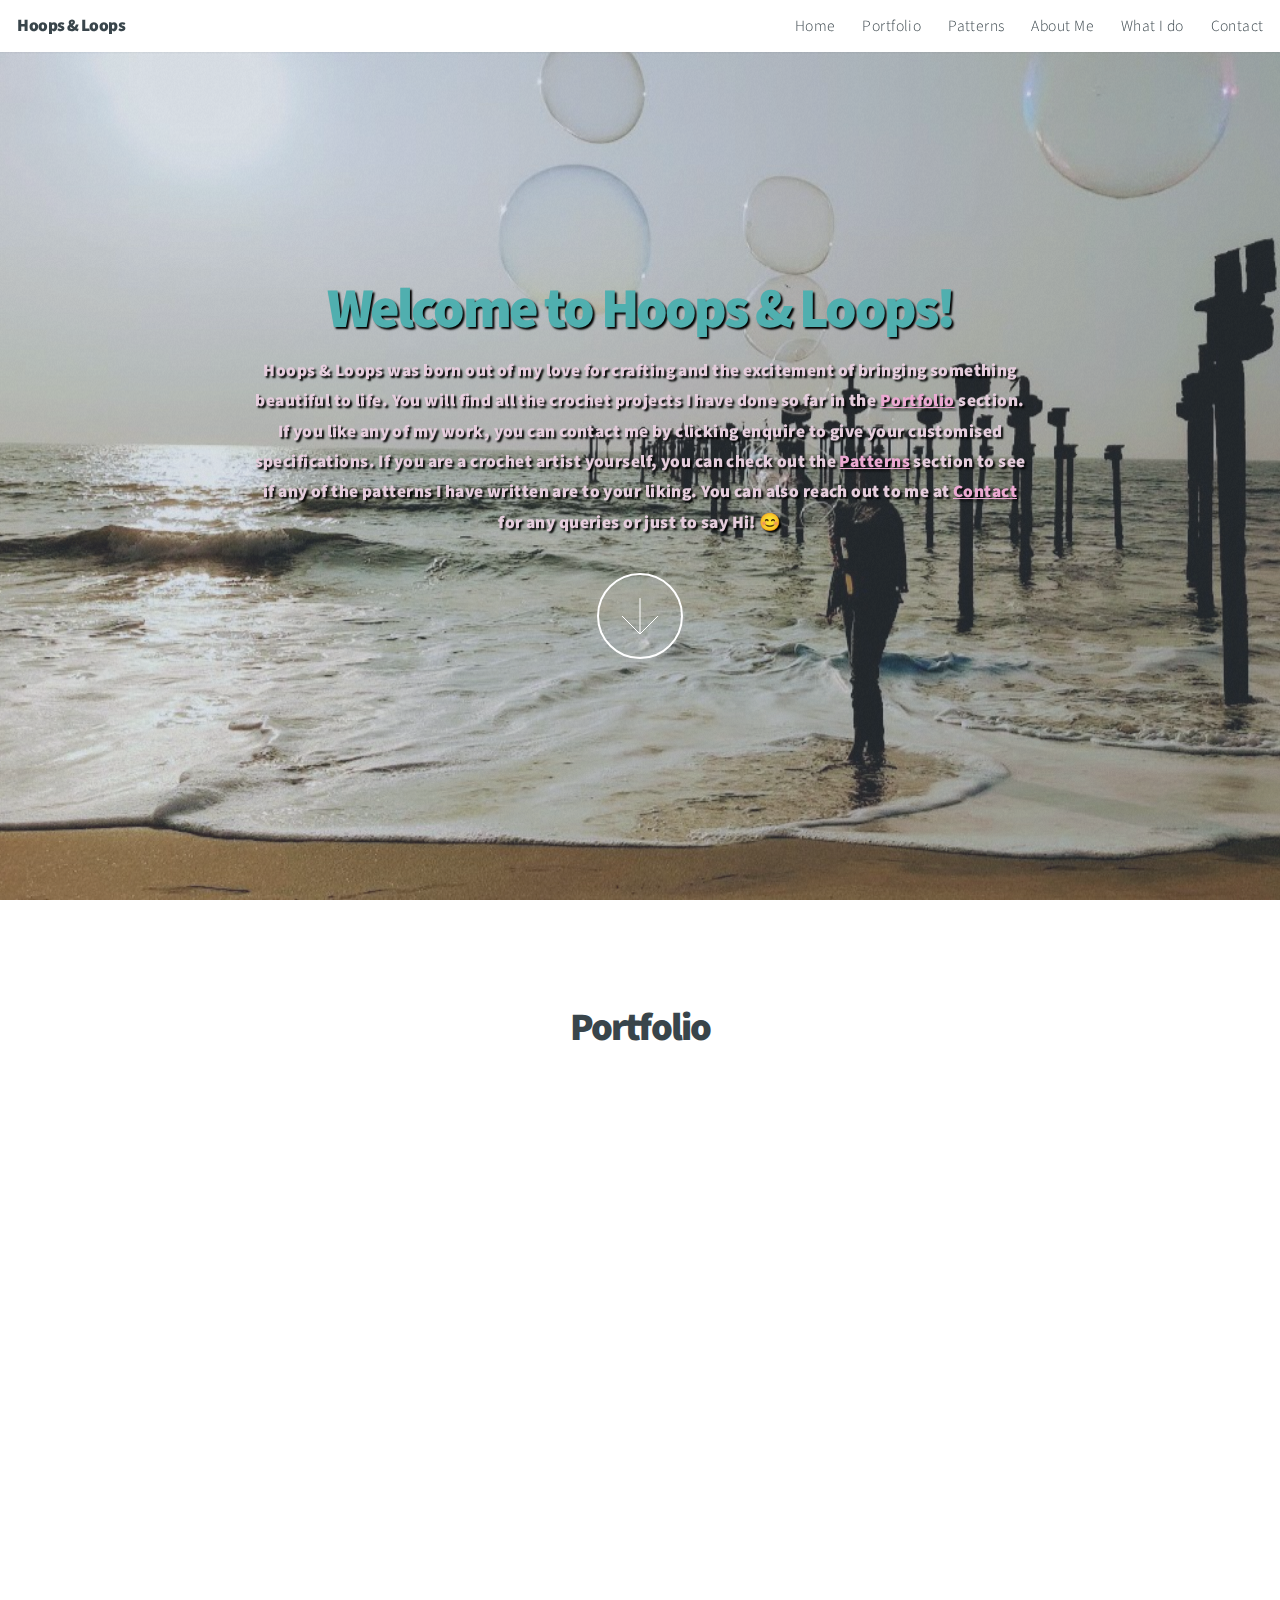
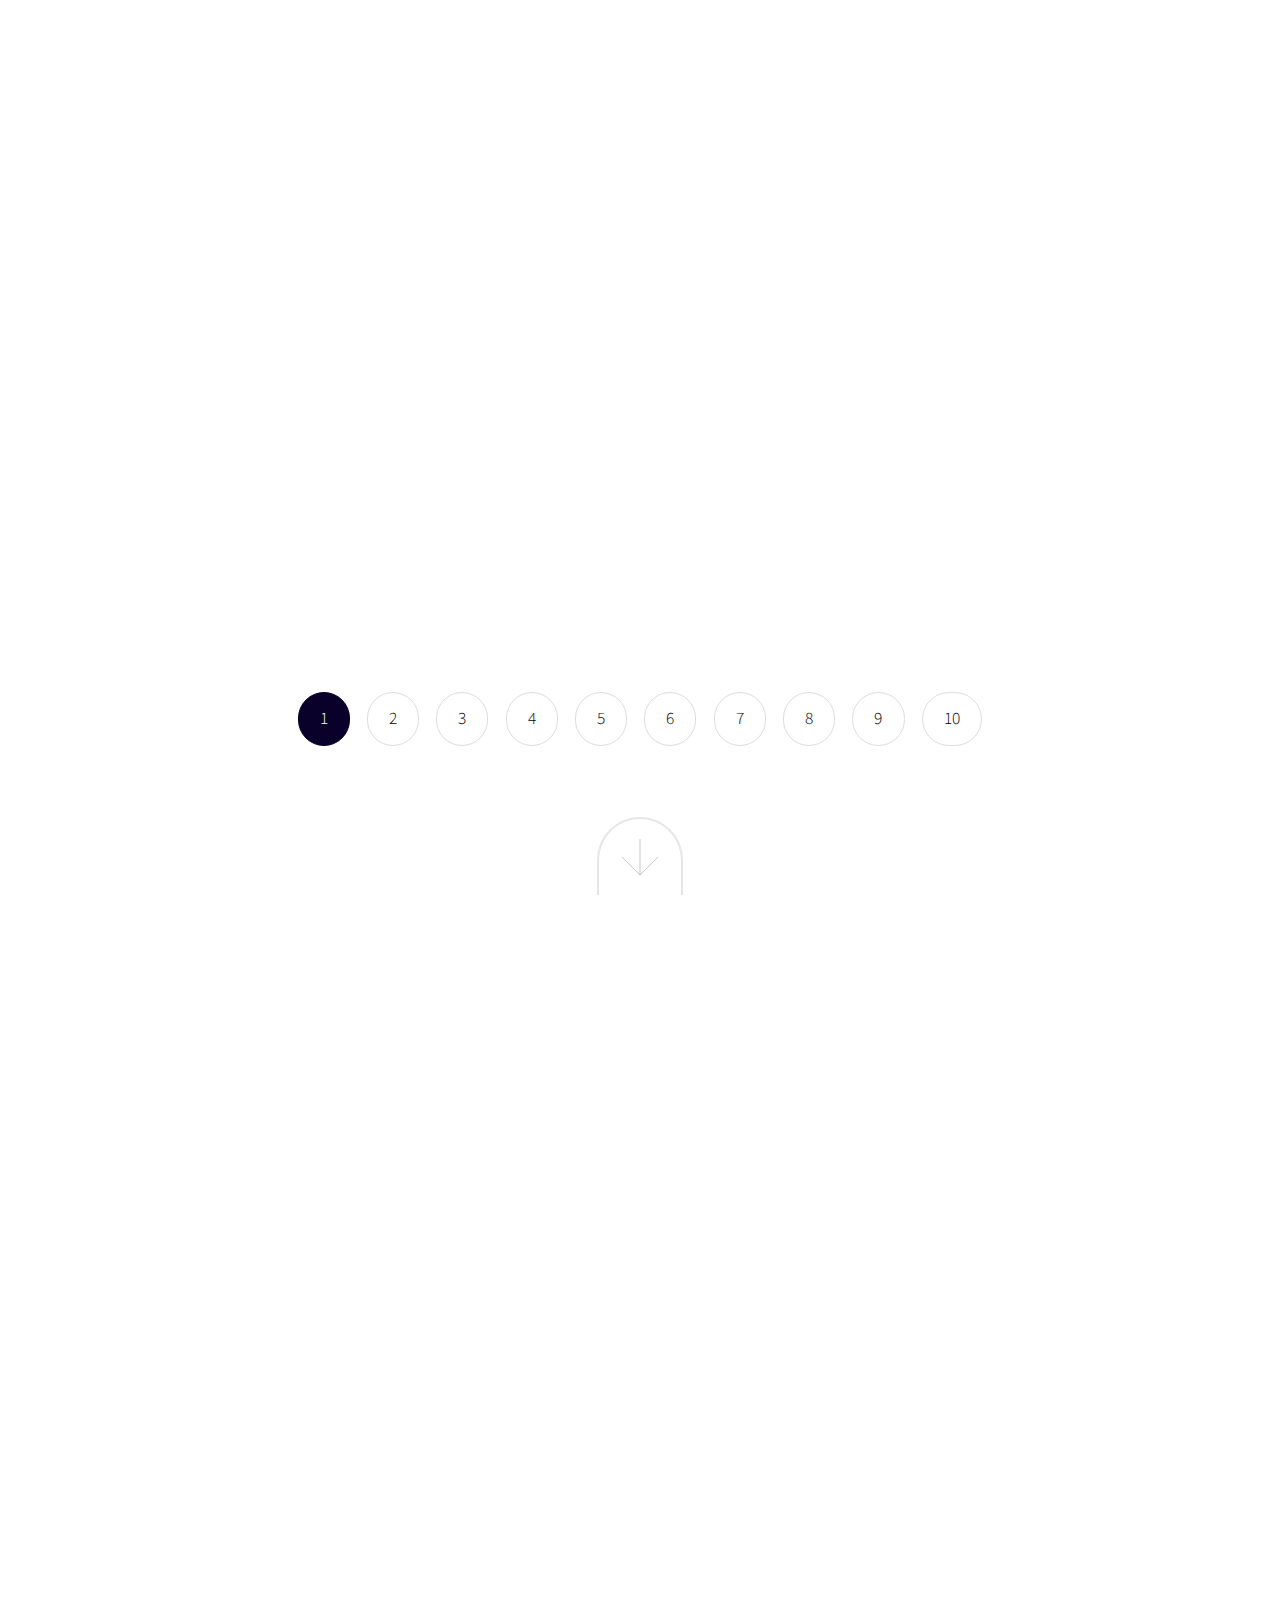
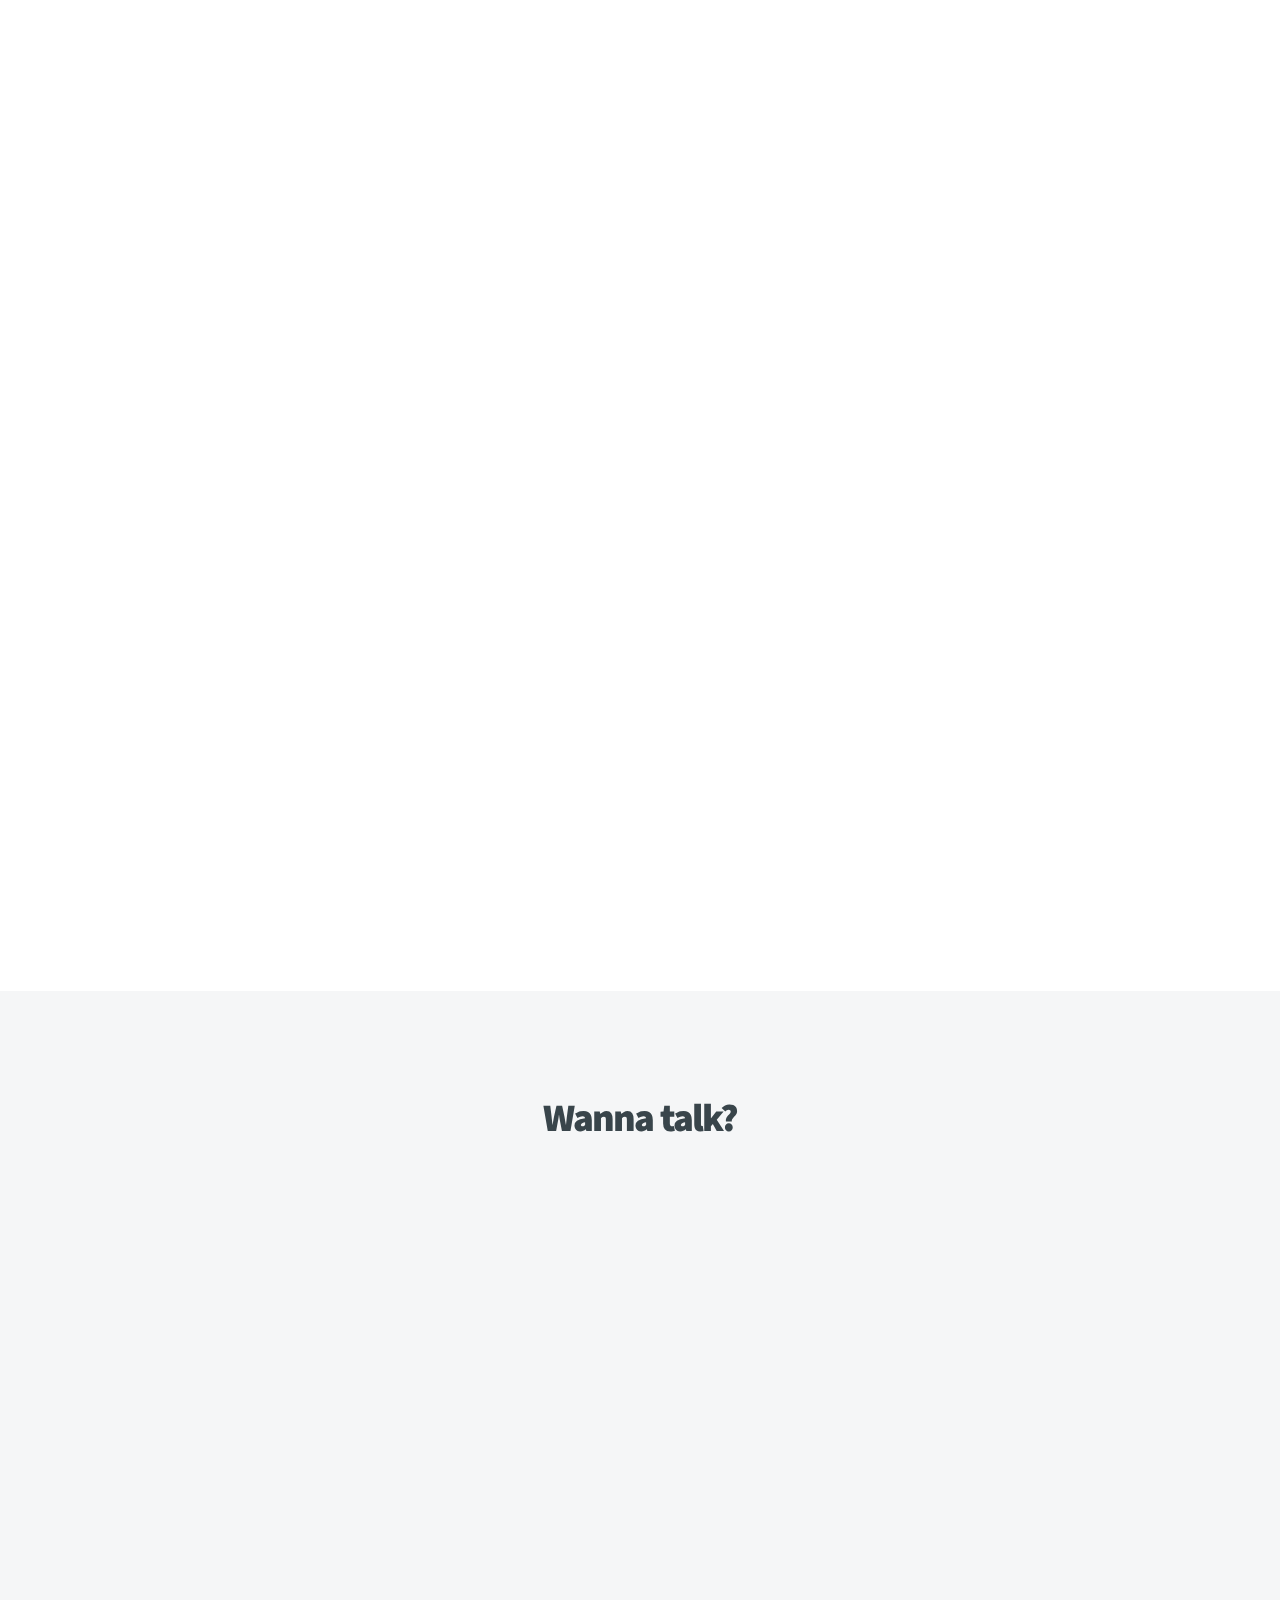
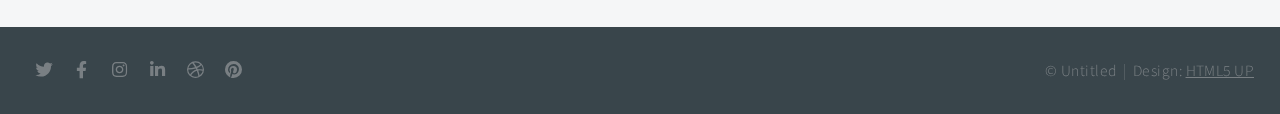
==== index.html @ 14293bf8 "First commit" ====
<!DOCTYPE HTML>
<!--
	Big Picture by HTML5 UP
	html5up.net | @ajlkn
	Free for personal and commercial use under the CCA 3.0 license (html5up.net/license)
-->
<html>
	<head>
		<title>Hoops and Loops</title>
		<meta charset="utf-8" />
		<meta name="viewport" content="width=device-width, initial-scale=1, user-scalable=no" />
		<link rel="stylesheet" href="assets/css/main.css" />
		<noscript><link rel="stylesheet" href="assets/css/noscript.css" /></noscript>
	</head>
	<body class="is-preload">

		<!-- Header -->
			<header id="header">
				<h1>Hoops & Loops</h1>
				<nav>
					<ul>
						<li><a href="#intro">Home</a></li>
						<li><a href="#portfolio">Portfolio</a></li>
						<li><a href="#patterns">Patterns</a></li>
						<li><a href="#aboutme">About Me</a></li>
						<li><a href="#mywork">What I do</a></li>
						<li><a href="#contact">Contact</a></li>
					</ul>
				</nav>
			</header>

		<!-- Intro -->
			<section id="intro" class="main style1 dark fullscreen">
				<div class="content">
					<header>
						<h2>Welcome to Hoops & Loops!</h2>
					</header>
					<p>Hoops & Loops was born out of my love for crafting and the excitement of bringing something beautiful to life. You will find all the crochet projects I have done so far in the <a href="#portfolio">Portfolio</a> section. If you like any of my work, you can contact me by clicking enquire to give your customised specifications. If you are a crochet artist yourself, you can check out the <a href="#patterns">Patterns</a> section to see if any of the patterns I have written are to your liking. You can also reach out to me at <a href="#contact">Contact</a> for any queries or just to say Hi! 😊</p>
					<footer>
						<a href="#portfolio" class="button style2 down">More</a>
					</footer>
				</div>
			</section>
			
		<!-- Work -->
			<section id="portfolio" class="main style3 primary">
				<div id="addPagination" class="content">
					<header>
						<h2>Portfolio</h2>
						<!-- <p>My work primarily consist of amigurumi dolls (Amigurumi is the Japanese art of knitting or crocheting small, stuffed yarn creatures). </p> -->
					</header>

					<!-- Gallery  -->
						<div class="gallery"></div>

				</div>
				<a href="#aboutme" class="button style2 down anchored">Next</a>
			</section>		

		<!-- Two -->
			<section id="aboutme" class="main style2 left dark fullscreen">
				<div class="content box style2">
					<header>
						<h2>About Me</h2>
					</header>
					<p>Hello! 😊 I'm Nithya Sasidharan. I'm a coder during working days and a crafter during the weekends. 😀</p>
					<p>I started to crochet in 2018 when I saw some pretty christmas ornaments that I wanted to make. I watched some youtube videos and read some blogs and finally ended up here, absolutely loving the craft. I admire and appreciate all the people who provide free tutorials and crochet patterns online. I would have missed out on this amazing journey if it weren't for them.</p>
				</div>
				<a href="#mywork" class="button style2 down anchored">Next</a>
			</section>

			<!-- One -->
				<section id="mywork" class="main style2 right dark fullscreen">
					<div class="content box style2">
						<header>
							<h2>What I do</h2>
						</header>
						<p>While I work majorly on crochet projects, I do like to make little resin trinkets and I also sew occasionally. So you will find photos of all these things in my portfolio. If you like anything I made, or if you have new ideas for me, feel free to reach out! I love making new things!</p>
						<p>I have a full time job due to which I cannot take on any urgent work. And crocheting is a very time consuming thing to do in the first place! If there's a special occassion coming up, do let me know atleast a month in advance so that you get your gift in time.🫰</p>
					</div>
					<a href="#contact" class="button style2 down anchored">Next</a>
				</section>

		<!-- Contact -->
			<section id="contact" class="main style3 secondary">
				<div class="content">
					<header>
						<h2>Wanna talk?</h2>
					</header>
					<div class="box">
						<form method="post" action="#">
							<div class="fields">
								<div class="field half"><input type="text" name="name" placeholder="Name" /></div>
								<div class="field half"><input type="email" name="email" placeholder="Email" /></div>
								<div class="field"><textarea name="message" placeholder="Message" rows="6"></textarea></div>
							</div>
							<ul class="actions special">
								<li><input type="submit" value="Send Email" /></li>
							</ul>
						</form>
					</div>
				</div>
			</section>

		<!-- Footer -->
			<footer id="footer">

				
					<ul class="icons">
						<li><a href="#" class="icon brands fa-twitter"><span class="label">Twitter</span></a></li>
						<li><a href="#" class="icon brands fa-facebook-f"><span class="label">Facebook</span></a></li>
						<li><a href="#" class="icon brands fa-instagram"><span class="label">Instagram</span></a></li>
						<li><a href="#" class="icon brands fa-linkedin-in"><span class="label">LinkedIn</span></a></li>
						<li><a href="#" class="icon brands fa-dribbble"><span class="label">Dribbble</span></a></li>
						<li><a href="#" class="icon brands fa-pinterest"><span class="label">Pinterest</span></a></li>
					</ul>

				
					<ul class="menu">
						<li>&copy; Untitled</li><li>Design: <a href="https://html5up.net">HTML5 UP</a></li>
					</ul>

			</footer>

		<!-- Scripts -->
			<script src="assets/js/jquery.min.js"></script>
			<script src="assets/js/jquery.poptrox.min.js"></script>
			<script src="assets/js/jquery.scrolly.min.js"></script>
			<script src="assets/js/jquery.scrollex.min.js"></script>
			<script src="assets/js/browser.min.js"></script>
			<script src="assets/js/breakpoints.min.js"></script>
			<script src="assets/js/util.js"></script>
			<script src="assets/js/main.js"></script>

	</body>
</html>
---- assets/css/main.css ----
@import url("https://fonts.googleapis.com/css?family=Source+Sans+Pro:300,900");
@import url("fontawesome-all.min.css");

/*
	Big Picture by HTML5 UP
	html5up.net | @ajlkn
	Free for personal and commercial use under the CCA 3.0 license (html5up.net/license)
*/

html, body, div, span, applet, object,
iframe, h1, h2, h3, h4, h5, h6, p, blockquote,
pre, a, abbr, acronym, address, big, cite,
code, del, dfn, em, img, ins, kbd, q, s, samp,
small, strike, strong, sub, sup, tt, var, b,
u, i, center, dl, dt, dd, ol, ul, li, fieldset,
form, label, legend, table, caption, tbody,
tfoot, thead, tr, th, td, article, aside,
canvas, details, embed, figure, figcaption,
footer, header, hgroup, menu, nav, output, ruby,
section, summary, time, mark, audio, video {
	margin: 0;
	padding: 0;
	border: 0;
	font-size: 100%;
	font: inherit;
	vertical-align: baseline;}

article, aside, details, figcaption, figure,
footer, header, hgroup, menu, nav, section {
	display: block;}

body {
	line-height: 1;
}

ol, ul {
	list-style: none;
}

blockquote, q {
	quotes: none;
}

	blockquote:before, blockquote:after, q:before, q:after {
		content: '';
		content: none;
	}

table {
	border-collapse: collapse;
	border-spacing: 0;
}

body {
	-webkit-text-size-adjust: none;
}

mark {
	background-color: transparent;
	color: inherit;
}

input::-moz-focus-inner {
	border: 0;
	padding: 0;
}

input, select, textarea {
	-moz-appearance: none;
	-webkit-appearance: none;
	-ms-appearance: none;
	appearance: none;
}

/* Basic */

	@-ms-viewport {
		width: device-width;
	}

	html {
		height: 100%;
	}

	html {
		box-sizing: border-box;
	}

	*, *:before, *:after {
		box-sizing: inherit;
	}

	body {
		background: #ffffff;
		height: 100%;
		min-width: 320px;
	}

		body.is-preload *, body.is-preload *:before, body.is-preload *:after {
			-moz-animation: none !important;
			-webkit-animation: none !important;
			-ms-animation: none !important;
			animation: none !important;
			-moz-transition: none !important;
			-webkit-transition: none !important;
			-ms-transition: none !important;
			transition: none !important;
		}

/* Spinner */

	@-moz-keyframes spinner-rotate {
		0% {
			-moz-transform: scale(1) rotate(0deg);
			-webkit-transform: scale(1) rotate(0deg);
			-ms-transform: scale(1) rotate(0deg);
			transform: scale(1) rotate(0deg);
		}

		100% {
			-moz-transform: scale(1) rotate(360deg);
			-webkit-transform: scale(1) rotate(360deg);
			-ms-transform: scale(1) rotate(360deg);
			transform: scale(1) rotate(360deg);
		}
	}

	@-webkit-keyframes spinner-rotate {
		0% {
			-moz-transform: scale(1) rotate(0deg);
			-webkit-transform: scale(1) rotate(0deg);
			-ms-transform: scale(1) rotate(0deg);
			transform: scale(1) rotate(0deg);
		}

		100% {
			-moz-transform: scale(1) rotate(360deg);
			-webkit-transform: scale(1) rotate(360deg);
			-ms-transform: scale(1) rotate(360deg);
			transform: scale(1) rotate(360deg);
		}
	}

	@-ms-keyframes spinner-rotate {
		0% {
			-moz-transform: scale(1) rotate(0deg);
			-webkit-transform: scale(1) rotate(0deg);
			-ms-transform: scale(1) rotate(0deg);
			transform: scale(1) rotate(0deg);
		}

		100% {
			-moz-transform: scale(1) rotate(360deg);
			-webkit-transform: scale(1) rotate(360deg);
			-ms-transform: scale(1) rotate(360deg);
			transform: scale(1) rotate(360deg);
		}
	}

	@keyframes spinner-rotate {
		0% {
			-moz-transform: scale(1) rotate(0deg);
			-webkit-transform: scale(1) rotate(0deg);
			-ms-transform: scale(1) rotate(0deg);
			transform: scale(1) rotate(0deg);
		}

		100% {
			-moz-transform: scale(1) rotate(360deg);
			-webkit-transform: scale(1) rotate(360deg);
			-ms-transform: scale(1) rotate(360deg);
			transform: scale(1) rotate(360deg);
		}
	}

/* Loader */

	@-moz-keyframes spinner-show {
		0% {
			opacity: 0;
		}

		100% {
			opacity: 1;
		}
	}

	@-webkit-keyframes spinner-show {
		0% {
			opacity: 0;
		}

		100% {
			opacity: 1;
		}
	}

	@-ms-keyframes spinner-show {
		0% {
			opacity: 0;
		}

		100% {
			opacity: 1;
		}
	}

	@keyframes spinner-show {
		0% {
			opacity: 0;
		}

		100% {
			opacity: 1;
		}
	}

	@-moz-keyframes spinner-hide {
		0% {
			-moz-transform: scale(1) rotate(0deg);
			-webkit-transform: scale(1) rotate(0deg);
			-ms-transform: scale(1) rotate(0deg);
			transform: scale(1) rotate(0deg);
			color: #e5e6e7;
			z-index: 100001;
		}

		99% {
			-moz-transform: scale(0.5) rotate(360deg);
			-webkit-transform: scale(0.5) rotate(360deg);
			-ms-transform: scale(0.5) rotate(360deg);
			transform: scale(0.5) rotate(360deg);
			color: #e5e6e7;
			z-index: 100001;
		}

		100% {
			-moz-transform: scale(0.5) rotate(360deg);
			-webkit-transform: scale(0.5) rotate(360deg);
			-ms-transform: scale(0.5) rotate(360deg);
			transform: scale(0.5) rotate(360deg);
			color: #e5e6e7;
			z-index: -1;
		}
	}

	@-webkit-keyframes spinner-hide {
		0% {
			-moz-transform: scale(1) rotate(0deg);
			-webkit-transform: scale(1) rotate(0deg);
			-ms-transform: scale(1) rotate(0deg);
			transform: scale(1) rotate(0deg);
			color: #e5e6e7;
			z-index: 100001;
		}

		99% {
			-moz-transform: scale(0.5) rotate(360deg);
			-webkit-transform: scale(0.5) rotate(360deg);
			-ms-transform: scale(0.5) rotate(360deg);
			transform: scale(0.5) rotate(360deg);
			color: #e5e6e7;
			z-index: 100001;
		}

		100% {
			-moz-transform: scale(0.5) rotate(360deg);
			-webkit-transform: scale(0.5) rotate(360deg);
			-ms-transform: scale(0.5) rotate(360deg);
			transform: scale(0.5) rotate(360deg);
			color: #e5e6e7;
			z-index: -1;
		}
	}

	@-ms-keyframes spinner-hide {
		0% {
			-moz-transform: scale(1) rotate(0deg);
			-webkit-transform: scale(1) rotate(0deg);
			-ms-transform: scale(1) rotate(0deg);
			transform: scale(1) rotate(0deg);
			color: #e5e6e7;
			z-index: 100001;
		}

		99% {
			-moz-transform: scale(0.5) rotate(360deg);
			-webkit-transform: scale(0.5) rotate(360deg);
			-ms-transform: scale(0.5) rotate(360deg);
			transform: scale(0.5) rotate(360deg);
			color: #e5e6e7;
			z-index: 100001;
		}

		100% {
			-moz-transform: scale(0.5) rotate(360deg);
			-webkit-transform: scale(0.5) rotate(360deg);
			-ms-transform: scale(0.5) rotate(360deg);
			transform: scale(0.5) rotate(360deg);
			color: #e5e6e7;
			z-index: -1;
		}
	}

	@keyframes spinner-hide {
		0% {
			-moz-transform: scale(1) rotate(0deg);
			-webkit-transform: scale(1) rotate(0deg);
			-ms-transform: scale(1) rotate(0deg);
			transform: scale(1) rotate(0deg);
			color: #e5e6e7;
			z-index: 100001;
		}

		99% {
			-moz-transform: scale(0.5) rotate(360deg);
			-webkit-transform: scale(0.5) rotate(360deg);
			-ms-transform: scale(0.5) rotate(360deg);
			transform: scale(0.5) rotate(360deg);
			color: #e5e6e7;
			z-index: 100001;
		}

		100% {
			-moz-transform: scale(0.5) rotate(360deg);
			-webkit-transform: scale(0.5) rotate(360deg);
			-ms-transform: scale(0.5) rotate(360deg);
			transform: scale(0.5) rotate(360deg);
			color: #e5e6e7;
			z-index: -1;
		}
	}

	@-moz-keyframes overlay-hide {
		0% {
			opacity: 1;
			z-index: 100000;
		}

		15% {
			opacity: 1;
			z-index: 100000;
		}

		99% {
			opacity: 0;
			z-index: 100000;
		}

		100% {
			opacity: 0;
			z-index: -1;
		}
	}

	@-webkit-keyframes overlay-hide {
		0% {
			opacity: 1;
			z-index: 100000;
		}

		15% {
			opacity: 1;
			z-index: 100000;
		}

		99% {
			opacity: 0;
			z-index: 100000;
		}

		100% {
			opacity: 0;
			z-index: -1;
		}
	}

	@-ms-keyframes overlay-hide {
		0% {
			opacity: 1;
			z-index: 100000;
		}

		15% {
			opacity: 1;
			z-index: 100000;
		}

		99% {
			opacity: 0;
			z-index: 100000;
		}

		100% {
			opacity: 0;
			z-index: -1;
		}
	}

	@keyframes overlay-hide {
		0% {
			opacity: 1;
			z-index: 100000;
		}

		15% {
			opacity: 1;
			z-index: 100000;
		}

		99% {
			opacity: 0;
			z-index: 100000;
		}

		100% {
			opacity: 0;
			z-index: -1;
		}
	}

	body {
		text-decoration: none;
	}

		body:before {
			-moz-animation: spinner-show 1.5s 1 0.25s ease forwards, spinner-hide 0.25s ease-in-out forwards !important;
			-webkit-animation: spinner-show 1.5s 1 0.25s ease forwards, spinner-hide 0.25s ease-in-out forwards !important;
			-ms-animation: spinner-show 1.5s 1 0.25s ease forwards, spinner-hide 0.25s ease-in-out forwards !important;
			animation: spinner-show 1.5s 1 0.25s ease forwards, spinner-hide 0.25s ease-in-out forwards !important;
			-moz-transform-origin: 50% 50%;
			-webkit-transform-origin: 50% 50%;
			-ms-transform-origin: 50% 50%;
			transform-origin: 50% 50%;
			-moz-osx-font-smoothing: grayscale;
			-webkit-font-smoothing: antialiased;
			font-family: FontAwesome;
			font-style: normal;
			font-weight: normal;
			text-transform: none !important;
			color: #e5e6e7;
			content: '\f1ce';
			cursor: default;
			display: block;
			font-size: 2em;
			height: 2em;
			left: 50%;
			line-height: 2em;
			margin: -1em 0 0 -1em;
			opacity: 0;
			position: fixed;
			text-align: center;
			top: 50%;
			width: 2em;
			z-index: -1;
		}

		body:after {
			-moz-animation: overlay-hide 1.5s ease-in forwards !important;
			-webkit-animation: overlay-hide 1.5s ease-in forwards !important;
			-ms-animation: overlay-hide 1.5s ease-in forwards !important;
			animation: overlay-hide 1.5s ease-in forwards !important;
			background: #ffffff;
			content: '';
			display: block;
			height: 100%;
			left: 0;
			opacity: 0;
			position: fixed;
			top: 0;
			width: 100%;
			z-index: -1;
		}

		body.is-preload:before {
			-moz-animation: spinner-show 1.5s 1 0.25s ease forwards, spinner-rotate 0.75s infinite linear !important;
			-webkit-animation: spinner-show 1.5s 1 0.25s ease forwards, spinner-rotate 0.75s infinite linear !important;
			-ms-animation: spinner-show 1.5s 1 0.25s ease forwards, spinner-rotate 0.75s infinite linear !important;
			animation: spinner-show 1.5s 1 0.25s ease forwards, spinner-rotate 0.75s infinite linear !important;
			z-index: 100001;
		}

		body.is-preload:after {
			-moz-animation: none !important;
			-webkit-animation: none !important;
			-ms-animation: none !important;
			animation: none !important;
			opacity: 1;
			z-index: 100000;
		}

	@media (-webkit-min-device-pixel-ratio: 2) {

		body:before {
			line-height: 2.025em;
		}

	}

/* Type */

	body, input, textarea, select {
		font-family: "Source Sans Pro", "sans-serif";
		font-weight: 300;
		font-size: 18pt;
		line-height: 1.75em;
		color: #39454b;
		letter-spacing: 0.025em;
	}

		@media screen and (max-width: 1920px) {

			body, input, textarea, select {
				font-size: 17pt;
			}

		}

		@media screen and (max-width: 1680px) {

			body, input, textarea, select {
				font-size: 15pt;
			}

		}

		@media screen and (max-width: 1280px) {

			body, input, textarea, select {
				font-size: 13pt;
			}

		}

		@media screen and (max-width: 1000px) {

			body, input, textarea, select {
				font-size: 13pt;
			}

		}

		@media screen and (max-width: 736px) {

			body, input, textarea, select {
				font-size: 12pt;
				line-height: 1.5em;
			}

		}

	h1, h2, h3, h4, h5, h6 {
		font-weight: 900;
		color: inherit;
		letter-spacing: -0.0325em;
	}

		h1 a, h2 a, h3 a, h4 a, h5 a, h6 a {
			color: inherit;
			text-decoration: none;
		}

	h2 {
		font-size: 2.25em;
		line-height: 1.25em;
		letter-spacing: -0.05em;
	}

	@media screen and (max-width: 736px) {

		h2 {
			font-size: 1.5em;
		}

	}

	strong, b {
		font-weight: 900;
		color: inherit;
	}

	em, i {
		font-style: italic;
	}

	a {
		-moz-transition: color 0.2s ease-in-out;
		-webkit-transition: color 0.2s ease-in-out;
		-ms-transition: color 0.2s ease-in-out;
		transition: color 0.2s ease-in-out;
		color: #98c593;
	}

	sub {
		position: relative;
		top: 0.5em;
		font-size: 0.8em;
	}

	sup {
		position: relative;
		top: -0.5em;
		font-size: 0.8em;
	}

	hr {
		border: 0;
		border-top: solid 1px #e5e6e7;
	}

	blockquote {
		border-left: solid 0.5em #e5e6e7;
		padding: 1em 0 1em 2em;
		font-style: italic;
	}

	p, ul, ol, dl, table {
		margin-bottom: 1em;
	}

/* Box */

	.box {
		background: #ffffff;
		color: #39454b;
		padding: 2em;
	}

		.box > :last-child {
			margin-bottom: 0;
		}

		.box.style2 {
			padding: 2.5em;
		}

		@media screen and (max-width: 736px) {

			.box {
				padding: 1em;
			}

				.box.style2 {
					padding: 1.5em 1.25em 1.5em 1.25em;
					background-color: rgba(255, 255, 255, 0.9);
				}

		}

/* Button */

	input[type="button"],
	input[type="submit"],
	input[type="reset"],
	.button,
	button {
		-moz-appearance: none;
		-webkit-appearance: none;
		-ms-appearance: none;
		appearance: none;
		-moz-transition: background-color 0.2s ease-in-out;
		-webkit-transition: background-color 0.2s ease-in-out;
		-ms-transition: background-color 0.2s ease-in-out;
		transition: background-color 0.2s ease-in-out;
		background-color: #98c593;
		border: 0;
		border-radius: 3.5em;
		color: #ffffff;
		cursor: pointer;
		display: inline-block;
		height: 3.5em;
		line-height: 3.5em;
		outline: 0;
		padding: 0 2em 0 2em;
		position: relative;
		text-align: center;
		text-decoration: none;
	}

		input[type="button"].down,
		input[type="submit"].down,
		input[type="reset"].down,
		.button.down,
		button.down {
			width: 5em;
			height: 5em;
			line-height: 4.5em;
			padding: 0;
			background-image: url("images/dark-arrow.svg");
			background-position: center center;
			background-repeat: no-repeat;
			text-indent: -10em;
			overflow: hidden;
		}

			input[type="button"].down.anchored,
			input[type="submit"].down.anchored,
			input[type="reset"].down.anchored,
			.button.down.anchored,
			button.down.anchored {
				bottom: 0;
				border-bottom: 0;
				border-radius: 3em 3em 0 0;
				height: 4.5em;
				margin-left: -2.5em;
			}

		input[type="button"].anchored,
		input[type="submit"].anchored,
		input[type="reset"].anchored,
		.button.anchored,
		button.anchored {
			position: absolute;
			left: 50%;
		}

		input[type="button"]:hover,
		input[type="submit"]:hover,
		input[type="reset"]:hover,
		.button:hover,
		button:hover {
			background-color: #a8cea4;
		}

		input[type="button"]:active,
		input[type="submit"]:active,
		input[type="reset"]:active,
		.button:active,
		button:active {
			background-color: #88bc82;
		}

		input[type="button"].style2,
		input[type="submit"].style2,
		input[type="reset"].style2,
		.button.style2,
		button.style2 {
			background-color: transparent;
			border: solid 2px #e5e6e7;
			color: inherit;
		}

			input[type="button"].style2:hover,
			input[type="submit"].style2:hover,
			input[type="reset"].style2:hover,
			.button.style2:hover,
			button.style2:hover {
				background-color: rgba(229, 230, 231, 0.25);
			}

			input[type="button"].style2:active,
			input[type="submit"].style2:active,
			input[type="reset"].style2:active,
			.button.style2:active,
			button.style2:active {
				background-color: rgba(229, 230, 231, 0.375);
			}

			input[type="button"].style2.down,
			input[type="submit"].style2.down,
			input[type="reset"].style2.down,
			.button.style2.down,
			button.style2.down {
				background-image: url("images/arrow.svg");
			}

/* Form */

	form {
		margin: 0 0 2em 0;
	}

		form > :last-child {
			margin-bottom: 0;
		}

		form > .fields {
			display: -moz-flex;
			display: -webkit-flex;
			display: -ms-flex;
			display: flex;
			-moz-flex-wrap: wrap;
			-webkit-flex-wrap: wrap;
			-ms-flex-wrap: wrap;
			flex-wrap: wrap;
			width: calc(100% + 3em);
			margin: -1.5em 0 2em -1.5em;
		}

			form > .fields > .field {
				-moz-flex-grow: 0;
				-webkit-flex-grow: 0;
				-ms-flex-grow: 0;
				flex-grow: 0;
				-moz-flex-shrink: 0;
				-webkit-flex-shrink: 0;
				-ms-flex-shrink: 0;
				flex-shrink: 0;
				padding: 1.5em 0 0 1.5em;
				width: calc(100% - 1.5em);
			}

				form > .fields > .field.half {
					width: calc(50% - 0.75em);
				}

				form > .fields > .field.third {
					width: calc(100%/3 - 0.5em);
				}

				form > .fields > .field.quarter {
					width: calc(25% - 0.375em);
				}

		@media screen and (max-width: 480px) {

			form > .fields {
				width: calc(100% + 2em);
				margin: -1em 0 2em -1em;
			}

				form > .fields > .field {
					padding: 1em 0 0 1em;
					width: calc(100% - 1em);
				}

					form > .fields > .field.half {
						width: calc(100% - 1em);
					}

					form > .fields > .field.third {
						width: calc(100% - 1em);
					}

					form > .fields > .field.quarter {
						width: calc(100% - 1em);
					}

		}

	label {
		display: block;
	}

	input[type="text"],
	input[type="password"],
	input[type="email"],
	input[type="tel"],
	input[type="search"],
	input[type="url"],
	select,
	textarea {
		-moz-appearance: none;
		-webkit-appearance: none;
		-ms-appearance: none;
		appearance: none;
		-moz-transition: border-color 0.2s ease-in-out, color 0.2s ease-in-out;
		-webkit-transition: border-color 0.2s ease-in-out, color 0.2s ease-in-out;
		-ms-transition: border-color 0.2s ease-in-out, color 0.2s ease-in-out;
		transition: border-color 0.2s ease-in-out, color 0.2s ease-in-out;
		color: #39454b;
		display: block;
		width: 100%;
		padding: 0.65em 0.75em;
		background: none;
		border: solid 2px #d6e1ed;
		color: inherit;
		border-radius: 0.5em;
		outline: none;
	}

		input[type="text"]:focus,
		input[type="password"]:focus,
		input[type="email"]:focus,
		input[type="tel"]:focus,
		input[type="search"]:focus,
		input[type="url"]:focus,
		select:focus,
		textarea:focus {
			border-color: #9ac8e9;
		}

	input[type="text"],
	input[type="password"],
	input[type="email"],
	input[type="tel"],
	input[type="search"],
	input[type="url"],
	select {
		line-height: 1.35em;
	}

	textarea {
		min-height: 8em;
	}

	::-moz-focus-inner {
		border: 0;
	}

	::-webkit-input-placeholder {
		opacity: 0.375;
	}

	:-moz-placeholder {
		opacity: 0.375;
	}

	::-moz-placeholder {
		opacity: 0.375;
	}

	:-ms-input-placeholder {
		opacity: 0.375;
	}

/* Icon */

	.icon {
		text-decoration: none;
		position: relative;
		text-decoration: none;
	}

		.icon:before {
			-moz-osx-font-smoothing: grayscale;
			-webkit-font-smoothing: antialiased;
			display: inline-block;
			font-style: normal;
			font-variant: normal;
			text-rendering: auto;
			line-height: 1;
			text-transform: none !important;
			font-family: 'Font Awesome 5 Free';
			font-weight: 400;
		}

		.icon:before {
			line-height: inherit;
		}

		.icon > .label {
			display: none;
		}

		.icon.solid:before {
			font-weight: 900;
		}

		.icon.brands:before {
			font-family: 'Font Awesome 5 Brands';
		}

/* Image */

	.image {
		position: relative;
		display: inline-block;
	}

		.image:before {
			content: '';
			position: absolute;
			left: 0;
			top: 0;
			width: 100%;
			height: 100%;
			background: url("images/overlay.png");
		}

		.image img {
			display: block;
			width: 100%;
		}

		.image.featured {
			display: block;
			width: 100%;
			margin: 0 0 2em 0;
		}

		.image.fit {
			display: block;
			width: 100%;
		}

		.image.left {
			float: left;
			margin: 0 2em 2em 0;
		}

		.image.centered {
			display: block;
			margin: 0 0 2em 0;
		}

			.image.centered img {
				margin: 0 auto;
				width: auto;
			}

/* List */

	ul.default {
		list-style: disc;
		padding-left: 1em;
	}

		ul.default li {
			padding-left: 0.5em;
		}

	ul.menu {
		cursor: default;
	}

		ul.menu li {
			display: inline-block;
			line-height: 1em;
			border-left: solid 1px #e5e6e7;
			padding: 0 0 0 0.5em;
			margin: 0 0 0 0.5em;
		}

			ul.menu li:first-child {
				border-left: 0;
				padding-left: 0;
				margin-left: 0;
			}

	ol.default {
		list-style: decimal;
		padding-left: 1.25em;
	}

		ol.default li {
			padding-left: 0.25em;
		}

/* Actions */

	ul.actions {
		display: -moz-flex;
		display: -webkit-flex;
		display: -ms-flex;
		display: flex;
		cursor: default;
		list-style: none;
		margin-left: -1em;
		padding-left: 0;
	}

		ul.actions li {
			padding: 0 0 0 1em;
			vertical-align: middle;
		}

		ul.actions.special {
			-moz-justify-content: center;
			-webkit-justify-content: center;
			-ms-justify-content: center;
			justify-content: center;
			width: 100%;
			margin-left: 0;
		}

			ul.actions.special li:first-child {
				padding-left: 0;
			}

		ul.actions.stacked {
			-moz-flex-direction: column;
			-webkit-flex-direction: column;
			-ms-flex-direction: column;
			flex-direction: column;
			margin-left: 0;
		}

			ul.actions.stacked li {
				padding: 1.3em 0 0 0;
			}

				ul.actions.stacked li:first-child {
					padding-top: 0;
				}

		ul.actions.fit {
			width: calc(100% + 1em);
		}

			ul.actions.fit li {
				-moz-flex-grow: 1;
				-webkit-flex-grow: 1;
				-ms-flex-grow: 1;
				flex-grow: 1;
				-moz-flex-shrink: 1;
				-webkit-flex-shrink: 1;
				-ms-flex-shrink: 1;
				flex-shrink: 1;
				width: 100%;
			}

				ul.actions.fit li > * {
					width: 100%;
				}

			ul.actions.fit.stacked {
				width: 100%;
			}

		@media screen and (max-width: 480px) {

			ul.actions:not(.fixed) {
				-moz-flex-direction: column;
				-webkit-flex-direction: column;
				-ms-flex-direction: column;
				flex-direction: column;
				margin-left: 0;
				width: 100% !important;
			}

				ul.actions:not(.fixed) li {
					-moz-flex-grow: 1;
					-webkit-flex-grow: 1;
					-ms-flex-grow: 1;
					flex-grow: 1;
					-moz-flex-shrink: 1;
					-webkit-flex-shrink: 1;
					-ms-flex-shrink: 1;
					flex-shrink: 1;
					padding: 1em 0 0 0;
					text-align: center;
					width: 100%;
				}

					ul.actions:not(.fixed) li > * {
						width: 100%;
					}

					ul.actions:not(.fixed) li:first-child {
						padding-top: 0;
					}

					ul.actions:not(.fixed) li input[type="submit"],
					ul.actions:not(.fixed) li input[type="reset"],
					ul.actions:not(.fixed) li input[type="button"],
					ul.actions:not(.fixed) li button,
					ul.actions:not(.fixed) li .button {
						width: 100%;
					}

						ul.actions:not(.fixed) li input[type="submit"].icon:before,
						ul.actions:not(.fixed) li input[type="reset"].icon:before,
						ul.actions:not(.fixed) li input[type="button"].icon:before,
						ul.actions:not(.fixed) li button.icon:before,
						ul.actions:not(.fixed) li .button.icon:before {
							margin-left: -0.5rem;
						}

		}

/* Icons */

	ul.icons {
		cursor: default;
	}

		ul.icons li {
			display: inline-block;
		}

		ul.icons a {
			display: inline-block;
			width: 2em;
			height: 2em;
			line-height: 2em;
			text-align: center;
			border: 0;
		}

/* Sections/Article */

	header {
		margin-bottom: 1em;
	}

		header p {
			display: block;
			margin: 1em 0 0 0;
			padding: 0 0 0.5em 0;
		}

	footer {
		margin-top: 2em;
	}

/* Table */

	table {
		width: 100%;
	}

		table.default {
			width: 100%;
		}

			table.default tbody tr:nth-child(2n+2) {
				background: rgba(229, 230, 231, 0.5);
			}

			table.default td {
				padding: 0.5em 1em 0.5em 1em;
			}

			table.default th {
				text-align: left;
				font-weight: 900;
				padding: 0.5em 1em 0.5em 1em;
			}

			table.default thead {
				background: #39454b;
				color: #ffffff;
			}

			table.default tfoot {
				background: #e5e6e7;
			}

/* Poptrox */

	.poptrox-popup {
		-moz-box-sizing: content-box;
		-webkit-box-sizing: content-box;
		-ms-box-sizing: content-box;
		box-sizing: content-box;
		background: #fff;
		padding-bottom: 3em;
		box-shadow: 0 0.1em 0.15em 0 rgba(0, 0, 0, 0.15);
	}

		.poptrox-popup .loader {
			position: absolute;
			top: 50%;
			left: 50%;
			margin: -1em 0 0 -1em;
			width: 2em;
			height: 2em;
			display: block;
			font-size: 2em;
		}

			.poptrox-popup .loader:before {
				-moz-animation: spinner-rotate 0.75s infinite linear !important;
				-webkit-animation: spinner-rotate 0.75s infinite linear !important;
				-ms-animation: spinner-rotate 0.75s infinite linear !important;
				animation: spinner-rotate 0.75s infinite linear !important;
				-moz-osx-font-smoothing: grayscale;
				-webkit-font-smoothing: antialiased;
				font-family: FontAwesome;
				font-style: normal;
				font-weight: normal;
				text-transform: none !important;
				color: #e5e6e7;
				content: '\f1ce';
				cursor: default;
				display: block;
				height: 2em;
				left: 0;
				line-height: 2em;
				position: absolute;
				text-align: center;
				top: 0;
				width: 2em;
			}

		.poptrox-popup .caption {
			position: absolute;
			bottom: 0;
			left: 0;
			background: #ffffff;
			width: 100%;
			height: 3em;
			line-height: 2.8em;
			text-align: center;
			cursor: default;
			z-index: 1;
			font-size: 0.9em;
		}

		.poptrox-popup .nav-next,
		.poptrox-popup .nav-previous {
			-moz-transition: opacity 0.2s ease-in-out;
			-webkit-transition: opacity 0.2s ease-in-out;
			-ms-transition: opacity 0.2s ease-in-out;
			transition: opacity 0.2s ease-in-out;
			position: absolute;
			top: 0;
			width: 50%;
			height: 100%;
			opacity: 0;
			cursor: pointer;
			background: rgba(0, 0, 0, 0.01);
			-webkit-tap-highlight-color: rgba(255, 255, 255, 0);
		}

		.poptrox-popup .nav-next:before,
		.poptrox-popup .nav-previous:before {
			content: '';
			position: absolute;
			width: 96px;
			height: 64px;
			background: url("images/poptrox-nav.svg");
			top: calc(50% - 1.5em);
			margin: -32px 0 0 0;
		}

		.poptrox-popup:hover .nav-next,
		.poptrox-popup:hover .nav-previous {
			opacity: 0.5;
		}

		.poptrox-popup:hover .nav-next:hover,
		.poptrox-popup:hover .nav-previous:hover {
			opacity: 1.0;
		}

		.poptrox-popup .nav-previous:before {
			-moz-transform: scaleX(-1);
			-webkit-transform: scaleX(-1);
			-ms-transform: scaleX(-1);
			transform: scaleX(-1);
			-ms-filter: "FlipH";
			filter: FlipH;
		}

		.poptrox-popup .nav-next {
			right: 0;
		}

			.poptrox-popup .nav-next:before {
				right: 0;
			}

		.poptrox-popup .nav-previous {
			left: 0;
		}

			.poptrox-popup .nav-previous:before {
				left: 0;
			}

		.poptrox-popup .closer {
			-moz-transition: opacity 0.2s ease-in-out;
			-webkit-transition: opacity 0.2s ease-in-out;
			-ms-transition: opacity 0.2s ease-in-out;
			transition: opacity 0.2s ease-in-out;
			position: absolute;
			top: 0;
			right: 0;
			width: 64px;
			height: 64px;
			text-indent: -9999px;
			z-index: 2;
			opacity: 0;
			-webkit-tap-highlight-color: rgba(255, 255, 255, 0);
		}

			.poptrox-popup .closer:before {
				content: '';
				display: block;
				position: absolute;
				right: 16px;
				top: 16px;
				width: 40px;
				height: 40px;
				border-radius: 100%;
				box-shadow: inset 0 0 0 2px #fff;
				background: url("images/poptrox-closer.svg") center center;
				color: #ffffff !important;
			}

		.poptrox-popup:hover .closer {
			opacity: 0.5;
		}

			.poptrox-popup:hover .closer:hover {
				opacity: 1.0;
			}

		body.is-touch .poptrox-popup .nav-next,
		body.is-touch .poptrox-popup .nav-previous,
		body.is-touch .poptrox-popup .closer {
			opacity: 1.0 !important;
		}

		@media screen and (max-width: 736px) {

			.poptrox-popup .nav-next:before,
			.poptrox-popup .nav-previous:before {
				width: 48px;
				height: 32px;
				background-size: contain;
				margin: -16px 0 0 0;
			}

			.poptrox-popup .closer:before {
				right: 12px;
				top: 12px;
				width: 20px;
				height: 20px;
				box-shadow: inset 0 0 0 1px #fff;
				background-size: contain;
				opacity: 0.65;
			}

		}

/* Gallery */

	.gallery {
		display: -moz-flex;
		display: -webkit-flex;
		display: -ms-flex;
		display: flex;
		-moz-flex-wrap: wrap;
		-webkit-flex-wrap: wrap;
		-ms-flex-wrap: wrap;
		flex-wrap: wrap;
		width: 45em;
		max-width: 100%;
		margin: 0 auto 2em auto;
	}

		.gallery article {
			-moz-transition: -moz-transform 1s ease, opacity 1s ease;
			-webkit-transition: -webkit-transform 1s ease, opacity 1s ease;
			-ms-transition: -ms-transform 1s ease, opacity 1s ease;
			transition: transform 1s ease, opacity 1s ease;
			-moz-transform: translateX(0);
			-webkit-transform: translateX(0);
			-ms-transform: translateX(0);
			transform: translateX(0);
			width: 50%;
			position: relative;
			opacity: 1.0;
		}

			.gallery article .image {
				margin: 0;
				display: block;
			}

			.gallery article:nth-last-child(1n) {
				-moz-transition-delay: 0.05s;
				-webkit-transition-delay: 0.05s;
				-ms-transition-delay: 0.05s;
				transition-delay: 0.05s;
			}

			.gallery article:nth-last-child(2n) {
				-moz-transition-delay: 0.05s;
				-webkit-transition-delay: 0.05s;
				-ms-transition-delay: 0.05s;
				transition-delay: 0.05s;
			}

			.gallery article:nth-last-child(2n) {
				-moz-transition-delay: 0.1s;
				-webkit-transition-delay: 0.1s;
				-ms-transition-delay: 0.1s;
				transition-delay: 0.1s;
			}

			.gallery article:nth-last-child(3n) {
				-moz-transition-delay: 0.1s;
				-webkit-transition-delay: 0.1s;
				-ms-transition-delay: 0.1s;
				transition-delay: 0.1s;
			}

			.gallery article:nth-last-child(3n) {
				-moz-transition-delay: 0.15s;
				-webkit-transition-delay: 0.15s;
				-ms-transition-delay: 0.15s;
				transition-delay: 0.15s;
			}

			.gallery article:nth-last-child(4n) {
				-moz-transition-delay: 0.15s;
				-webkit-transition-delay: 0.15s;
				-ms-transition-delay: 0.15s;
				transition-delay: 0.15s;
			}

			.gallery article:nth-last-child(4n) {
				-moz-transition-delay: 0.2s;
				-webkit-transition-delay: 0.2s;
				-ms-transition-delay: 0.2s;
				transition-delay: 0.2s;
			}

			.gallery article:nth-last-child(5n) {
				-moz-transition-delay: 0.2s;
				-webkit-transition-delay: 0.2s;
				-ms-transition-delay: 0.2s;
				transition-delay: 0.2s;
			}

			.gallery article:nth-last-child(5n) {
				-moz-transition-delay: 0.25s;
				-webkit-transition-delay: 0.25s;
				-ms-transition-delay: 0.25s;
				transition-delay: 0.25s;
			}

			.gallery article:nth-last-child(6n) {
				-moz-transition-delay: 0.25s;
				-webkit-transition-delay: 0.25s;
				-ms-transition-delay: 0.25s;
				transition-delay: 0.25s;
			}

			.gallery article:nth-last-child(6n) {
				-moz-transition-delay: 0.3s;
				-webkit-transition-delay: 0.3s;
				-ms-transition-delay: 0.3s;
				transition-delay: 0.3s;
			}

			.gallery article:nth-last-child(7n) {
				-moz-transition-delay: 0.3s;
				-webkit-transition-delay: 0.3s;
				-ms-transition-delay: 0.3s;
				transition-delay: 0.3s;
			}

			.gallery article:nth-last-child(7n) {
				-moz-transition-delay: 0.35s;
				-webkit-transition-delay: 0.35s;
				-ms-transition-delay: 0.35s;
				transition-delay: 0.35s;
			}

			.gallery article:nth-last-child(8n) {
				-moz-transition-delay: 0.35s;
				-webkit-transition-delay: 0.35s;
				-ms-transition-delay: 0.35s;
				transition-delay: 0.35s;
			}

			.gallery article:nth-last-child(8n) {
				-moz-transition-delay: 0.4s;
				-webkit-transition-delay: 0.4s;
				-ms-transition-delay: 0.4s;
				transition-delay: 0.4s;
			}

			.gallery article:nth-last-child(9n) {
				-moz-transition-delay: 0.4s;
				-webkit-transition-delay: 0.4s;
				-ms-transition-delay: 0.4s;
				transition-delay: 0.4s;
			}

			.gallery article:nth-last-child(9n) {
				-moz-transition-delay: 0.45s;
				-webkit-transition-delay: 0.45s;
				-ms-transition-delay: 0.45s;
				transition-delay: 0.45s;
			}

			.gallery article:nth-last-child(10n) {
				-moz-transition-delay: 0.45s;
				-webkit-transition-delay: 0.45s;
				-ms-transition-delay: 0.45s;
				transition-delay: 0.45s;
			}

			.gallery article:nth-last-child(10n) {
				-moz-transition-delay: 0.5s;
				-webkit-transition-delay: 0.5s;
				-ms-transition-delay: 0.5s;
				transition-delay: 0.5s;
			}

			.gallery article:nth-last-child(11n) {
				-moz-transition-delay: 0.5s;
				-webkit-transition-delay: 0.5s;
				-ms-transition-delay: 0.5s;
				transition-delay: 0.5s;
			}

			.gallery article:nth-last-child(11n) {
				-moz-transition-delay: 0.55s;
				-webkit-transition-delay: 0.55s;
				-ms-transition-delay: 0.55s;
				transition-delay: 0.55s;
			}

			.gallery article:nth-last-child(12n) {
				-moz-transition-delay: 0.55s;
				-webkit-transition-delay: 0.55s;
				-ms-transition-delay: 0.55s;
				transition-delay: 0.55s;
			}

			.gallery article:nth-last-child(12n) {
				-moz-transition-delay: 0.6s;
				-webkit-transition-delay: 0.6s;
				-ms-transition-delay: 0.6s;
				transition-delay: 0.6s;
			}

			.gallery article:nth-last-child(13n) {
				-moz-transition-delay: 0.6s;
				-webkit-transition-delay: 0.6s;
				-ms-transition-delay: 0.6s;
				transition-delay: 0.6s;
			}

			.gallery article:nth-last-child(13n) {
				-moz-transition-delay: 0.65s;
				-webkit-transition-delay: 0.65s;
				-ms-transition-delay: 0.65s;
				transition-delay: 0.65s;
			}

			.gallery article:nth-last-child(14n) {
				-moz-transition-delay: 0.65s;
				-webkit-transition-delay: 0.65s;
				-ms-transition-delay: 0.65s;
				transition-delay: 0.65s;
			}

			.gallery article:nth-last-child(14n) {
				-moz-transition-delay: 0.7s;
				-webkit-transition-delay: 0.7s;
				-ms-transition-delay: 0.7s;
				transition-delay: 0.7s;
			}

			.gallery article:nth-last-child(15n) {
				-moz-transition-delay: 0.7s;
				-webkit-transition-delay: 0.7s;
				-ms-transition-delay: 0.7s;
				transition-delay: 0.7s;
			}

			.gallery article:nth-last-child(15n) {
				-moz-transition-delay: 0.75s;
				-webkit-transition-delay: 0.75s;
				-ms-transition-delay: 0.75s;
				transition-delay: 0.75s;
			}

			.gallery article:nth-last-child(16n) {
				-moz-transition-delay: 0.75s;
				-webkit-transition-delay: 0.75s;
				-ms-transition-delay: 0.75s;
				transition-delay: 0.75s;
			}

			.gallery article:nth-last-child(16n) {
				-moz-transition-delay: 0.8s;
				-webkit-transition-delay: 0.8s;
				-ms-transition-delay: 0.8s;
				transition-delay: 0.8s;
			}

			.gallery article:nth-last-child(17n) {
				-moz-transition-delay: 0.8s;
				-webkit-transition-delay: 0.8s;
				-ms-transition-delay: 0.8s;
				transition-delay: 0.8s;
			}

			.gallery article:nth-last-child(17n) {
				-moz-transition-delay: 0.85s;
				-webkit-transition-delay: 0.85s;
				-ms-transition-delay: 0.85s;
				transition-delay: 0.85s;
			}

			.gallery article:nth-last-child(18n) {
				-moz-transition-delay: 0.85s;
				-webkit-transition-delay: 0.85s;
				-ms-transition-delay: 0.85s;
				transition-delay: 0.85s;
			}

			.gallery article:nth-last-child(18n) {
				-moz-transition-delay: 0.9s;
				-webkit-transition-delay: 0.9s;
				-ms-transition-delay: 0.9s;
				transition-delay: 0.9s;
			}

			.gallery article:nth-last-child(19n) {
				-moz-transition-delay: 0.9s;
				-webkit-transition-delay: 0.9s;
				-ms-transition-delay: 0.9s;
				transition-delay: 0.9s;
			}

			.gallery article:nth-last-child(19n) {
				-moz-transition-delay: 0.95s;
				-webkit-transition-delay: 0.95s;
				-ms-transition-delay: 0.95s;
				transition-delay: 0.95s;
			}

			.gallery article:nth-last-child(20n) {
				-moz-transition-delay: 0.95s;
				-webkit-transition-delay: 0.95s;
				-ms-transition-delay: 0.95s;
				transition-delay: 0.95s;
			}

			.gallery article:nth-last-child(20n) {
				-moz-transition-delay: 1s;
				-webkit-transition-delay: 1s;
				-ms-transition-delay: 1s;
				transition-delay: 1s;
			}

			.gallery article:nth-last-child(21n) {
				-moz-transition-delay: 1s;
				-webkit-transition-delay: 1s;
				-ms-transition-delay: 1s;
				transition-delay: 1s;
			}

			.gallery article:nth-last-child(21n) {
				-moz-transition-delay: 1.05s;
				-webkit-transition-delay: 1.05s;
				-ms-transition-delay: 1.05s;
				transition-delay: 1.05s;
			}

			.gallery article:nth-last-child(22n) {
				-moz-transition-delay: 1.05s;
				-webkit-transition-delay: 1.05s;
				-ms-transition-delay: 1.05s;
				transition-delay: 1.05s;
			}

			.gallery article:nth-last-child(22n) {
				-moz-transition-delay: 1.1s;
				-webkit-transition-delay: 1.1s;
				-ms-transition-delay: 1.1s;
				transition-delay: 1.1s;
			}

			.gallery article:nth-last-child(23n) {
				-moz-transition-delay: 1.1s;
				-webkit-transition-delay: 1.1s;
				-ms-transition-delay: 1.1s;
				transition-delay: 1.1s;
			}

			.gallery article:nth-last-child(23n) {
				-moz-transition-delay: 1.15s;
				-webkit-transition-delay: 1.15s;
				-ms-transition-delay: 1.15s;
				transition-delay: 1.15s;
			}

			.gallery article:nth-last-child(24n) {
				-moz-transition-delay: 1.15s;
				-webkit-transition-delay: 1.15s;
				-ms-transition-delay: 1.15s;
				transition-delay: 1.15s;
			}

		.gallery.inactive article {
			opacity: 0;
		}

			.gallery.inactive article.from-left {
				-moz-transform: translateX(-14em);
				-webkit-transform: translateX(-14em);
				-ms-transform: translateX(-14em);
				transform: translateX(-14em);
			}

			.gallery.inactive article.from-right {
				-moz-transform: translateX(14em);
				-webkit-transform: translateX(14em);
				-ms-transform: translateX(14em);
				transform: translateX(14em);
			}

			.gallery.inactive article.from-top {
				-moz-transform: translateY(-7em);
				-webkit-transform: translateY(-7em);
				-ms-transform: translateY(-7em);
				transform: translateY(-7em);
			}

			.gallery.inactive article.from-bottom {
				-moz-transform: translateY(7em);
				-webkit-transform: translateY(7em);
				-ms-transform: translateY(7em);
				transform: translateY(7em);
			}

		@media screen and (max-width: 480px) {

			.gallery {
				-moz-flex-wrap: nowrap;
				-webkit-flex-wrap: nowrap;
				-ms-flex-wrap: nowrap;
				flex-wrap: nowrap;
				-moz-flex-direction: column;
				-webkit-flex-direction: column;
				-ms-flex-direction: column;
				flex-direction: column;
			}

				.gallery article {
					width: 100%;
				}

		}

/* Header */

	#header {
		position: fixed;
		z-index: 10000;
		left: 0;
		top: 0;
		width: 100%;
		background: rgba(255, 255, 255, 0.95);
		height: 3em;
		line-height: 3em;
		box-shadow: 0 0 0.15em 0 rgba(0, 0, 0, 0.1);
	}

		#header h1 {
			position: absolute;
			left: 1em;
			top: 0;
			height: 3em;
			line-height: 3em;
			cursor: default;
		}

			#header h1 a {
				font-size: 1.25em;
			}

		#header nav {
			position: absolute;
			right: 0.5em;
			top: 0;
			height: 3em;
			line-height: 3em;
		}

			#header nav ul {
				margin: 0;
			}

				#header nav ul li {
					display: inline-block;
					margin-left: 0.5em;
					font-size: 0.9em;
				}

					#header nav ul li a {
						display: block;
						color: inherit;
						text-decoration: none;
						height: 3em;
						line-height: 3em;
						padding: 0 0.5em 0 0.5em;
						outline: 0;
					}

		@media screen and (max-width: 736px) {

			#header {
				height: 2.5em;
				line-height: 2.5em;
			}

				#header h1 {
					text-align: center;
					position: relative;
					left: 0;
					top: 0;
					height: 2.5em;
					line-height: 2.5em;
				}

					#header h1 a {
						font-size: 1em;
					}

				#header nav {
					display: none;
				}

		}

	body {
		padding-top: 3em;
	}

		@media screen and (max-width: 736px) {

			body {
				padding-top: 2.5em;
			}

		}

/* Main */

	.main {
		display: -moz-flex;
		display: -webkit-flex;
		display: -ms-flex;
		display: flex;
		position: relative;
		margin: 0;
		overflow-x: hidden;
		flex-direction: column;
	}

		.main > .content {
			width: 45em;
			max-width: calc(100% - 4em);
			margin: 0 auto;
		}

			.main > .content > :last-child {
				margin-bottom: 0;
			}

		.main.fullscreen {
			min-height: 100%;
		}

		.main.style1 {
			-moz-align-items: center;
			-webkit-align-items: center;
			-ms-align-items: center;
			align-items: center;
			-moz-justify-content: center;
			-webkit-justify-content: center;
			-ms-justify-content: center;
			justify-content: center;
			text-align: center;
			padding: 3em 0 3em 0;
		}

			.main.style1 h2 {
				font-size: 3.25em;
				line-height: 1em;
				color: #50afaf;
				text-shadow: 2px 2px 2px #000000;
			}

			.main.style1 p {
				font-weight: 900;
				color: #e5cddc;
				text-shadow: 2px 2px 2px #000000;
			}

			.main.style1 p a {
				color: #eca9d2;
			}

			.main.style1 > .content {
				-moz-transition: opacity 1s ease;
				-webkit-transition: opacity 1s ease;
				-ms-transition: opacity 1s ease;
				transition: opacity 1s ease;
				-moz-transform: translateZ(0);
				-webkit-transform: translateZ(0);
				-ms-transform: translateZ(0);
				transform: translateZ(0);
				opacity: 1.0;
				margin: 0;
			}

			.main.style1.inactive > .content {
				opacity: 0;
			}

		.main.style2 {
			-moz-align-items: center;
			-webkit-align-items: center;
			-ms-align-items: center;
			align-items: center;
			-moz-justify-content: center;
			-webkit-justify-content: center;
			-ms-justify-content: center;
			justify-content: center;
			padding: 3em 0 3em 0;
			overflow: hidden;
		}

			.main.style2 > .content {
				-moz-transition: -moz-transform 1s ease;
				-webkit-transition: -webkit-transform 1s ease;
				-ms-transition: -ms-transform 1s ease;
				transition: transform 1s ease;
				-moz-transform: translateZ(0);
				-webkit-transform: translateZ(0);
				-ms-transform: translateZ(0);
				transform: translateZ(0);
				position: relative;
				width: 35%;
				margin: 0;
			}

			.main.style2.left {
				-moz-justify-content: -moz-flex-start;
				-webkit-justify-content: -webkit-flex-start;
				-ms-justify-content: -ms-flex-start;
				justify-content: center;
			}

			.main.style2.right {
				-moz-justify-content: -moz-flex-end;
				-webkit-justify-content: -webkit-flex-end;
				-ms-justify-content: -ms-flex-end;
				justify-content: center;
			}

			.main.style2.inactive.left > .content {
				-moz-transform: translateX(-60em);
				-webkit-transform: translateX(-60em);
				-ms-transform: translateX(-60em);
				transform: translateX(-60em);
			}

			.main.style2.inactive.right > .content {
				-moz-transform: translateX(60em);
				-webkit-transform: translateX(60em);
				-ms-transform: translateX(60em);
				transform: translateX(60em);
			}

		.main.style3 {
			text-align: center;
			padding: 6em 0 6em 0;
		}

			.main.style3 .content > header {
				margin-bottom: 2em;
			}

			.main.style3.primary {
				background: #ffffff;
			}

			.main.style3.secondary {
				background: #f5f6f7;
			}

			.main.style3 .center {
				text-align: center;
			}
			.main.style3 .pagination {
				display: inline-block;
			}

			.main.style3 .pagination a {
				color: black;
				float: left;
				padding: 1em 1.2em;
				text-decoration: none;
				transition: background-color .3s;
				border: 1px solid #ddd;
				border-radius: 2em;
				margin: 2em 0.5em;
				line-height: 1em;
			}

			.main.style3 .pagination a.active {
				background-color: #0a012a;
				color: white;
				border: 1px solid #0a012a;
			}

			.main.style3 .pagination a:hover:not(.active) {
				background-color: #ddd;
			}

		.main.dark {
			color: #ffffff;
		}

			.main.dark a {
				color: inherit;
			}

			.main.dark .button.style2 {
				border-color: #ffffff;
			}

				.main.dark .button.style2:hover {
					background-color: rgba(255, 255, 255, 0.125);
				}

				.main.dark .button.style2:active {
					background-color: rgba(255, 255, 255, 0.25);
				}

				.main.dark .button.style2.down {
					background-image: url("images/dark-arrow.svg");
				}

		body.is-touch .main {
			background-attachment: scroll !important;
		}

		@media screen and (max-width: 1920px) {

			.main.style2 .content {
				width: 50%;
			}

		}

		@media screen and (max-width: 1280px) {

			.main.style2 .content {
				width: 60%;
			}

		}

		@media screen and (max-width: 1000px) {

			.main.style2 .content {
				width: 70%;
			}

		}

		@media screen and (max-width: 736px) {

			.main > .content br {
				display: none;
			}

			.main.fullscreen {
				height: auto !important;
			}

			.main.style1 {
				padding: 4em 15px 4em 15px;
			}

				.main.style1 h2 {
					font-size: 3em;
				}

			.main.style2 {
				padding: 6em 15px 6em 15px;
			}

				.main.style2:before, .main.style2:after {
					display: none !important;
				}

				.main.style2 .button.anchored {
					display: none;
				}

				.main.style2 .content {
					width: 100%;
					max-width: 100%;
					text-align: center;
					-moz-transform: none;
					-webkit-transform: none;
					-ms-transform: none;
					transform: none;
				}

			.main.style3 {
				text-align: center;
				padding: 3em 10px 3em 10px;
			}

		}

		@media screen and (max-width: 480px) {

			.main > .content {
				max-width: calc(100% - 1.5em);
			}

		}

/* Footer */

	#footer {
		display: -moz-flex;
		display: -webkit-flex;
		display: -ms-flex;
		display: flex;
		-moz-align-items: center;
		-webkit-align-items: center;
		-ms-align-items: center;
		align-items: center;
		-moz-justify-content: space-between;
		-webkit-justify-content: space-between;
		-ms-justify-content: space-between;
		justify-content: space-between;
		position: relative;
		margin: 0;
		line-height: 1em;
		padding: 1.5em;
		background: #39454b;
		color: rgba(185, 186, 187, 0.5);
		overflow: hidden;
	}

		#footer > * {
			margin-bottom: 0;
		}

		#footer a {
			color: inherit;
		}

			#footer a:hover {
				color: #b9babb;
			}

		#footer ul.menu {
			margin: 0;
		}

			#footer ul.menu li {
				border-left-color: rgba(185, 186, 187, 0.2);
				font-size: 0.9em;
			}

		@media screen and (max-width: 1000px) {

			#footer {
				-moz-flex-direction: column;
				-webkit-flex-direction: column;
				-ms-flex-direction: column;
				flex-direction: column;
				-moz-justify-content: center;
				-webkit-justify-content: center;
				-ms-justify-content: center;
				justify-content: center;
				line-height: 1.5em;
				text-align: center;
				padding: 2em 1em 2em 1em;
			}

				#footer > * {
					margin: 0 0 1em 0;
				}

		}

		@media screen and (max-width: 736px) {

			#footer ul.menu li {
				border-left: none;
				display: block;
				line-height: inherit;
				margin: 0.25em 0 0 0;
				padding: 0.25em 0 0 0;
			}

				#footer ul.menu li:first-child {
					margin-top: 0;
					padding-top: 0;
				}

		}

/* Intro */

	#intro {
		background: url("images/overlay.png"), url("../../images/intro.jpg");
		background-size: 256px 256px, cover;
		background-attachment: fixed, fixed;
		background-position: top left, bottom center;
		background-repeat: repeat, no-repeat;
	}

/* One */

	#mywork {
		background: url("images/overlay.png"), url("../../images/one.jpg");
		background-size: 256px 256px, cover;
		background-attachment: fixed, fixed;
		background-position: top left, center center;
	}

/* Two */

	#aboutme {
		background: url("images/overlay.png"), url("../../images/two.jpg");
		background-size: 256px 256px, cover;
		background-attachment: fixed, fixed;
		background-position: top left, center center;
	}

/* Contact */

	#contact {
		overflow: hidden;
		padding-bottom: 0;
	}

		#contact .box {
			-moz-transition: -moz-transform 1s ease;
			-webkit-transition: -webkit-transform 1s ease;
			-ms-transition: -ms-transform 1s ease;
			transition: transform 1s ease;
			-moz-transform: translateY(0);
			-webkit-transform: translateY(0);
			-ms-transform: translateY(0);
			transform: translateY(0);
			position: relative;
		}

		#contact.inactive .box {
			-moz-transform: translateY(100%);
			-webkit-transform: translateY(100%);
			-ms-transform: translateY(100%);
			transform: translateY(100%);
		}

		@media screen and (max-width: 736px) {

			#contact .box {
				padding: 1.5em 1.5em 2em 1.5em;
			}

		}

		@media screen and (max-width: 480px) {

			#contact .box {
				padding: 1em 1em 2em 1em;
			}

		}
---- assets/css/noscript.css ----
/*
	Big Picture by HTML5 UP
	html5up.net | @ajlkn
	Free for personal and commercial use under the CCA 3.0 license (html5up.net/license)
*/

/* Loader */

	body:before, body:after {
		display: none;
	}
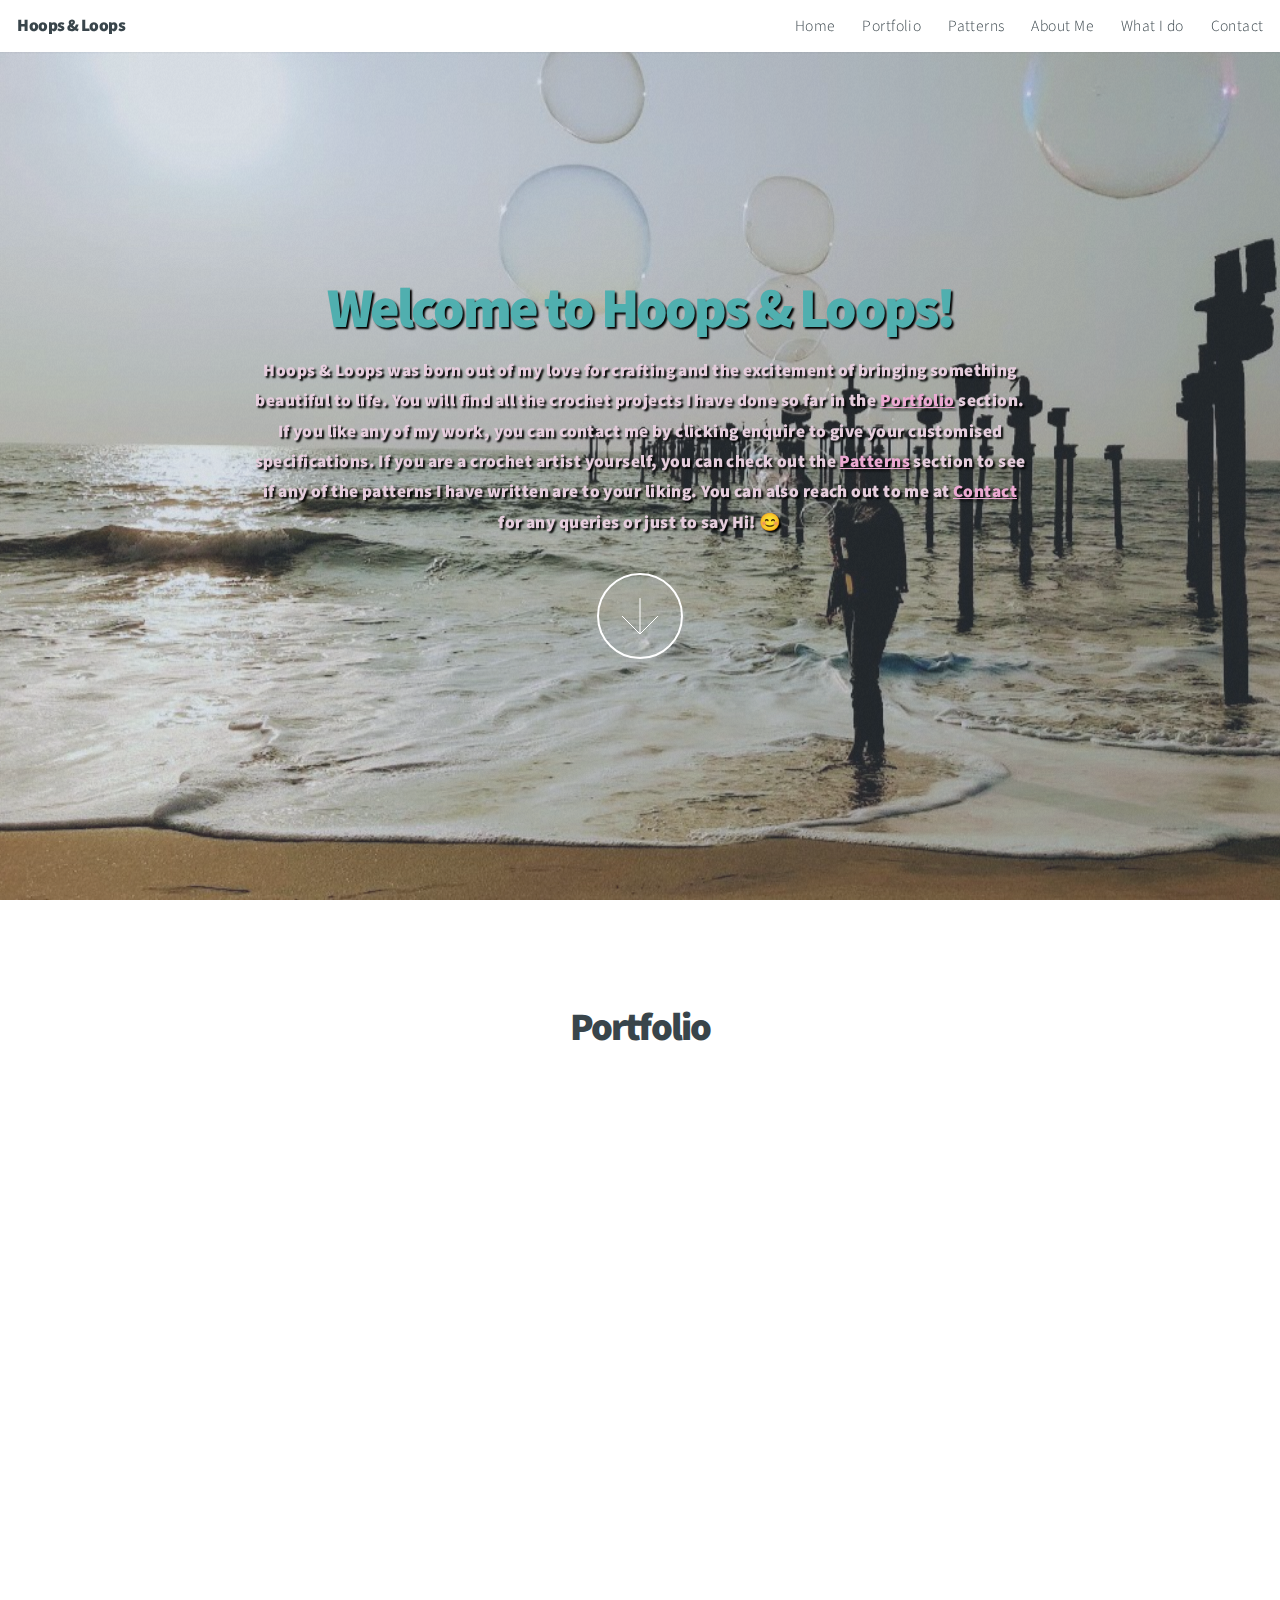
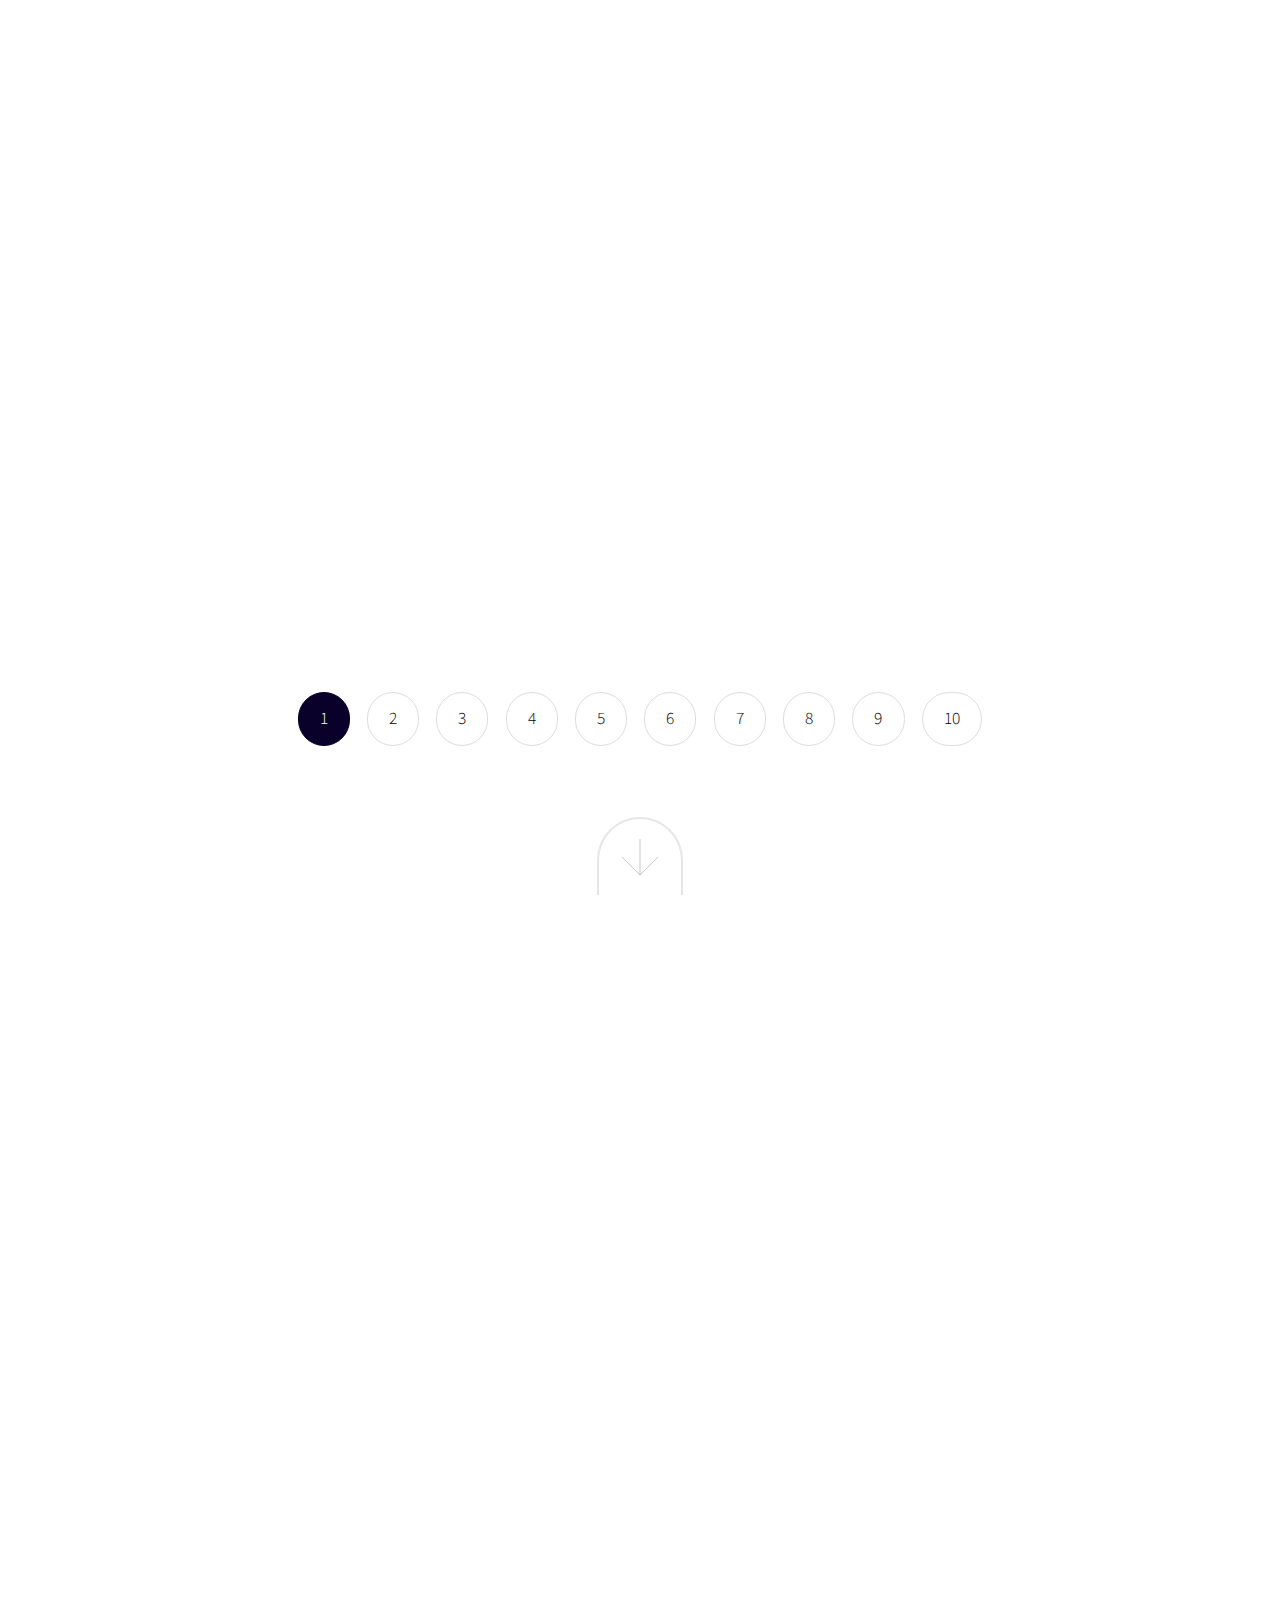
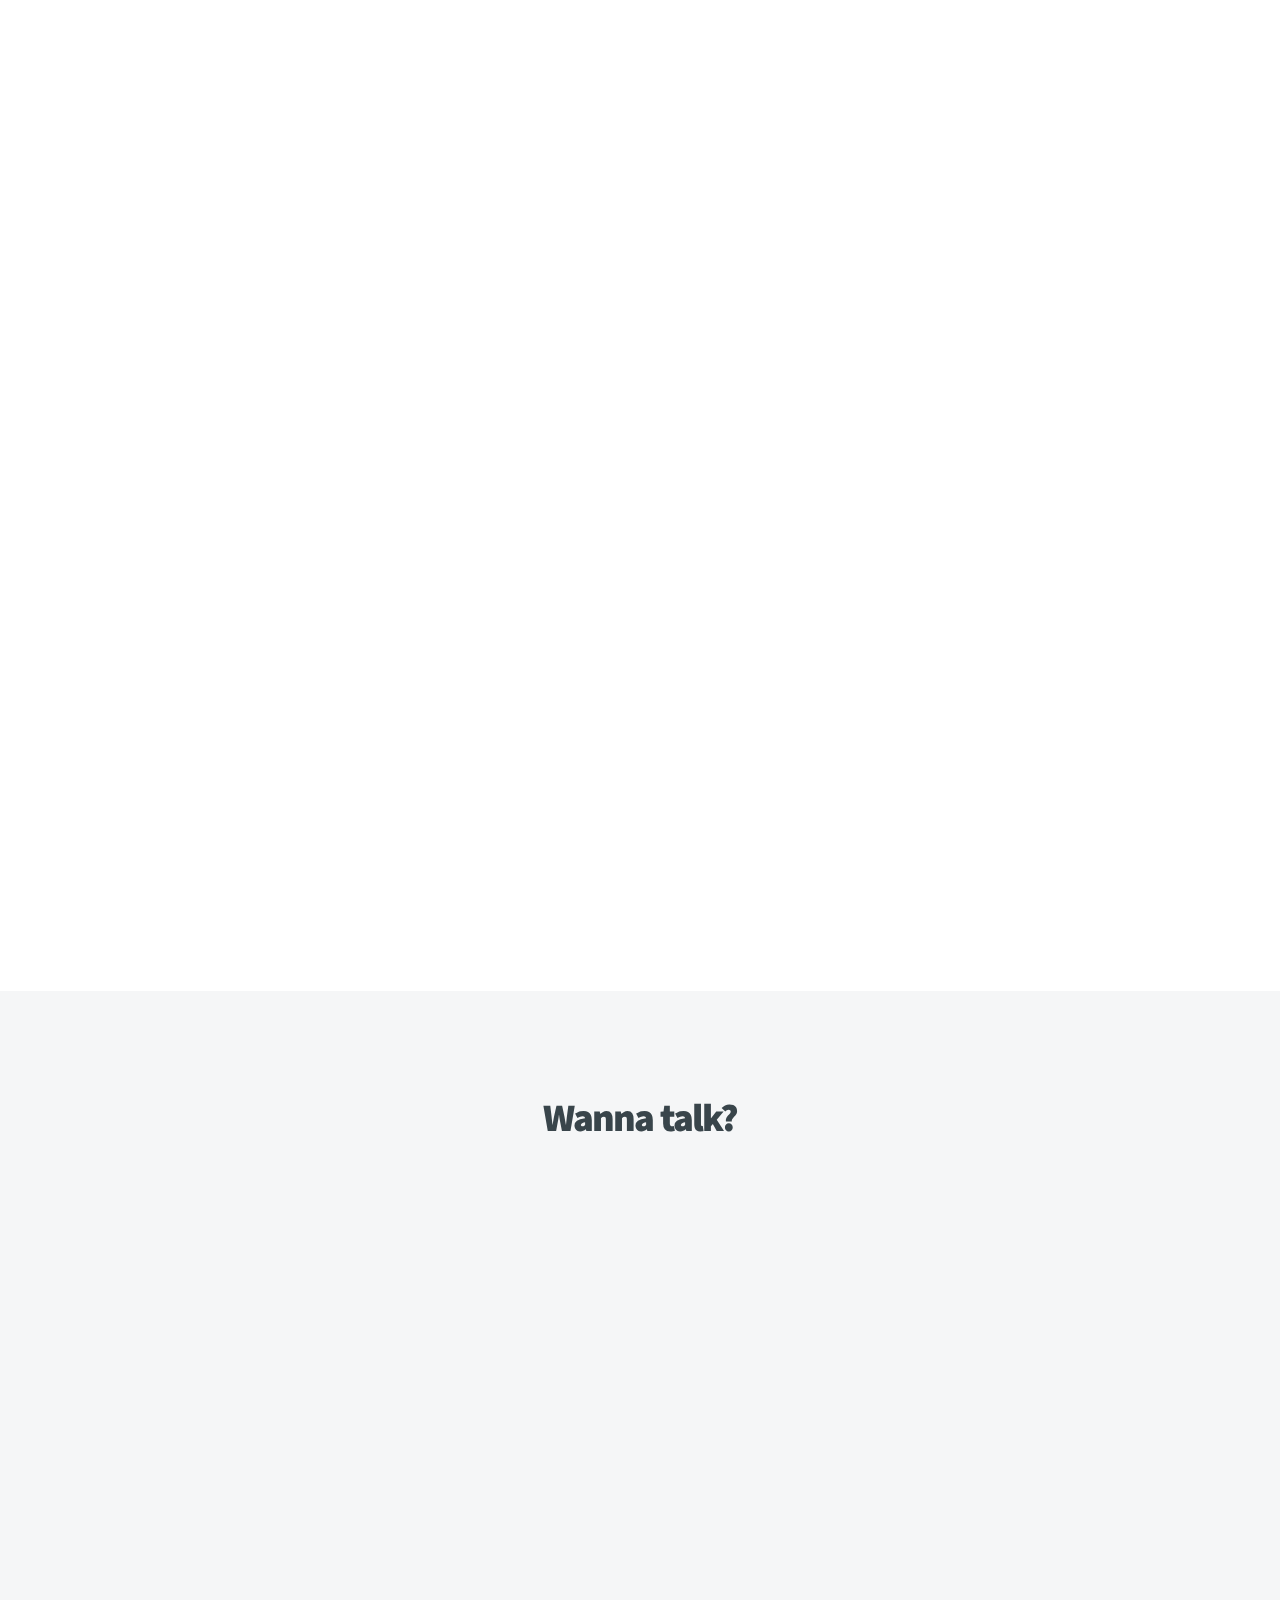
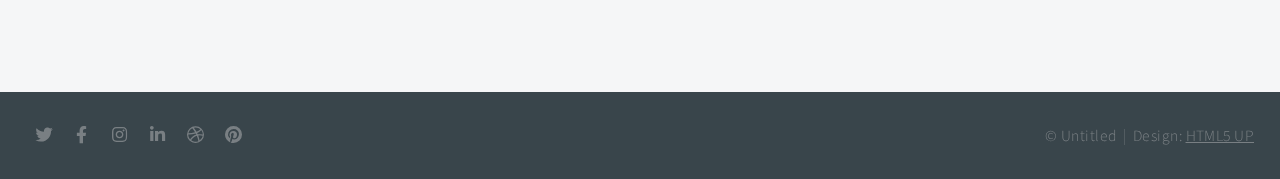
==== commit 861f5955: "Added support for sending mail using formspree.io" ====
--- a/index.html
+++ b/index.html
@@ -44,7 +44,7 @@
 			
 		<!-- Work -->
 			<section id="portfolio" class="main style3 primary">
-				<div id="addPagination" class="content">
+				<div id="addpagination" class="content">
 					<header>
 						<h2>Portfolio</h2>
 						<!-- <p>My work primarily consist of amigurumi dolls (Amigurumi is the Japanese art of knitting or crocheting small, stuffed yarn creatures). </p> -->
@@ -88,16 +88,18 @@
 						<h2>Wanna talk?</h2>
 					</header>
 					<div class="box">
-						<form method="post" action="#">
+						<form id="contactform" method="post">
 							<div class="fields">
 								<div class="field half"><input type="text" name="name" placeholder="Name" /></div>
 								<div class="field half"><input type="email" name="email" placeholder="Email" /></div>
 								<div class="field"><textarea name="message" placeholder="Message" rows="6"></textarea></div>
+								<input type="text" name="_gotcha" style="display:none" />
 							</div>
 							<ul class="actions special">
-								<li><input type="submit" value="Send Email" /></li>
+								<li><input id="submitForm" type="submit" value="Send Email" /></li>
 							</ul>
 						</form>
+						<div class="successmsg" role="alert">I have received your message! Thank you! ❤️</div>
 					</div>
 				</div>
 			</section>
--- a/assets/css/main.css
+++ b/assets/css/main.css
@@ -634,6 +634,11 @@
 			padding: 2.5em;
 		}
 
+		.box .successmsg {
+			color: #338333;
+			visibility: hidden;
+		}
+
 		@media screen and (max-width: 736px) {
 
 			.box {
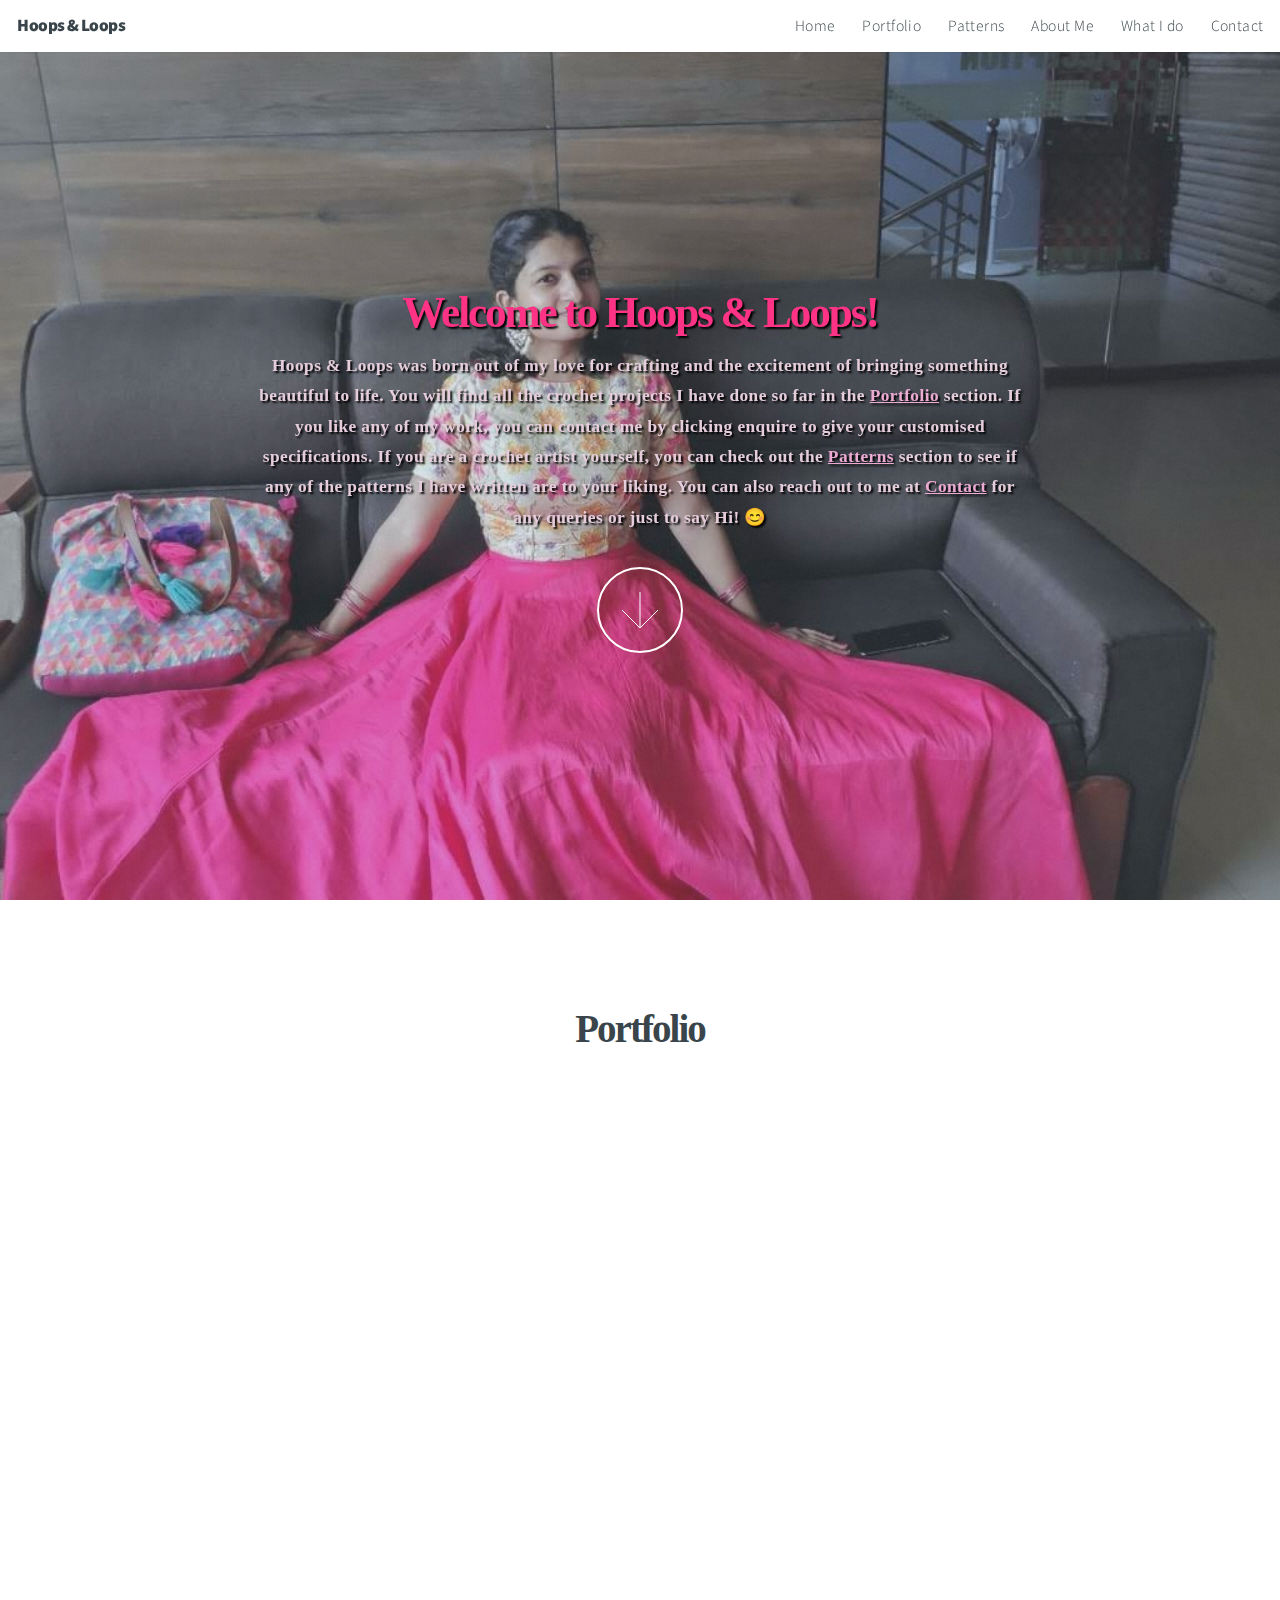
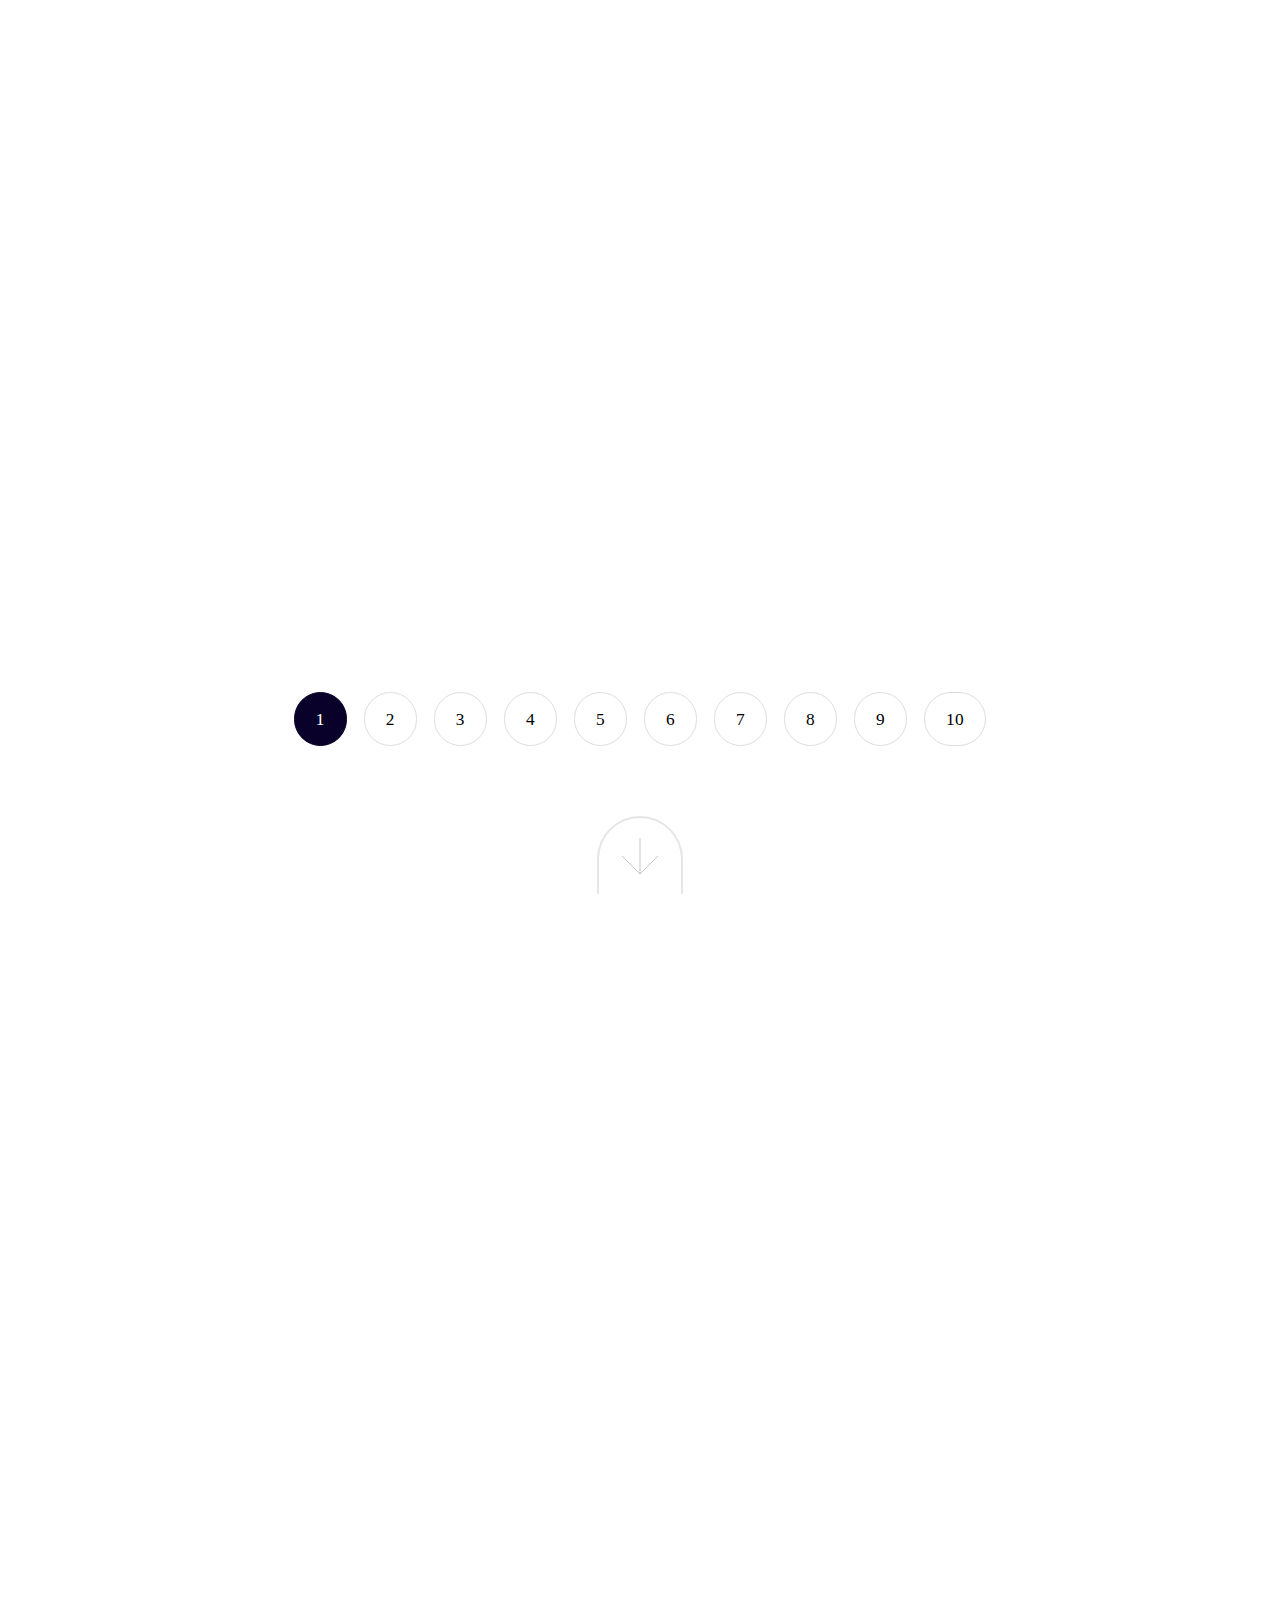
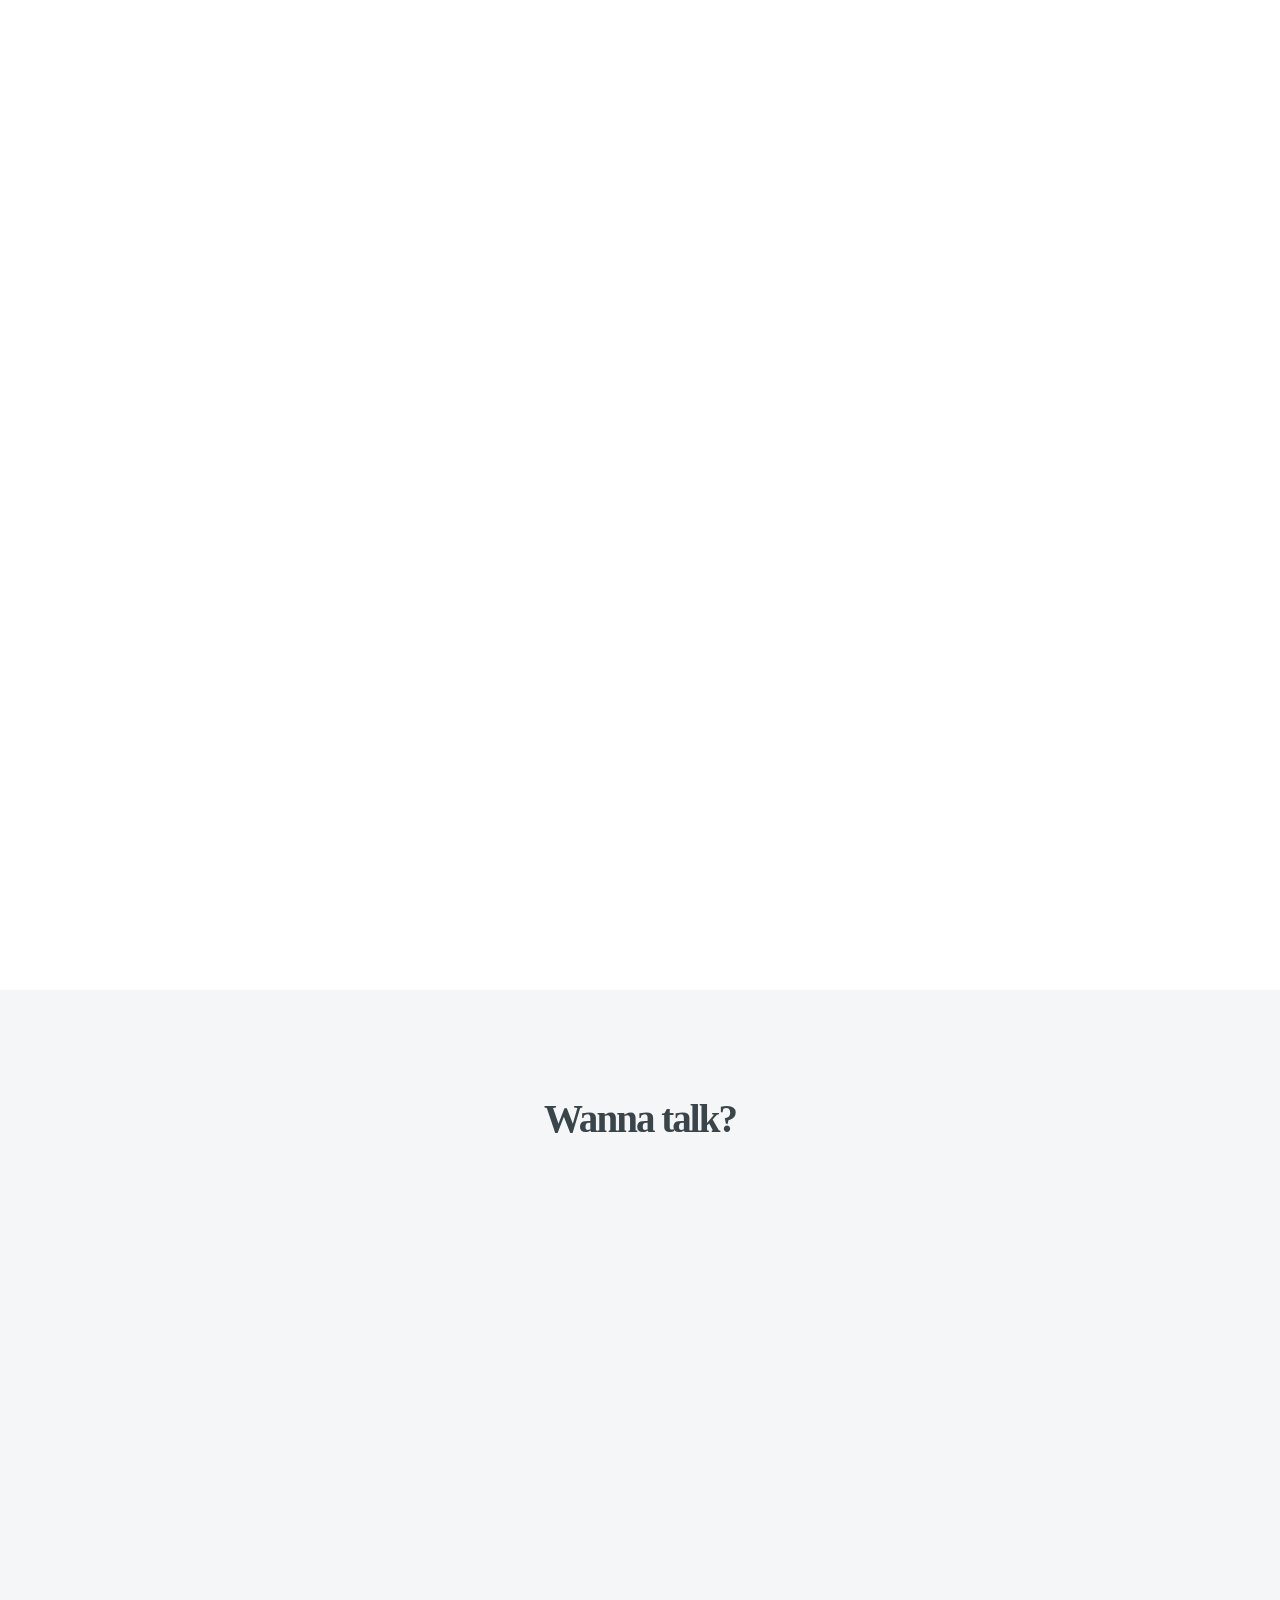
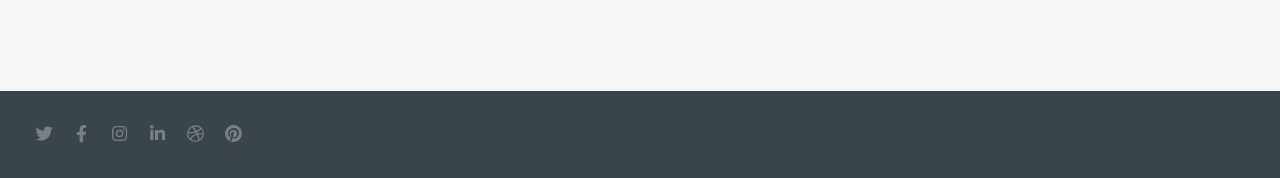
==== commit afeda0dc: "changed the intro pic." ====
--- a/index.html
+++ b/index.html
@@ -63,7 +63,7 @@
 					<header>
 						<h2>About Me</h2>
 					</header>
-					<p>Hello! 😊 I'm Nithya Sasidharan. I'm a coder during working days and a crafter during the weekends. 😀</p>
+					<p>Hello! 😊 I'm Nithya Sasidharan. I'm a coder by day and a crafter by night.😀</p>
 					<p>I started to crochet in 2018 when I saw some pretty christmas ornaments that I wanted to make. I watched some youtube videos and read some blogs and finally ended up here, absolutely loving the craft. I admire and appreciate all the people who provide free tutorials and crochet patterns online. I would have missed out on this amazing journey if it weren't for them.</p>
 				</div>
 				<a href="#mywork" class="button style2 down anchored">Next</a>
@@ -117,11 +117,6 @@
 						<li><a href="#" class="icon brands fa-pinterest"><span class="label">Pinterest</span></a></li>
 					</ul>
 
-				
-					<ul class="menu">
-						<li>&copy; Untitled</li><li>Design: <a href="https://html5up.net">HTML5 UP</a></li>
-					</ul>
-
 			</footer>
 
 		<!-- Scripts -->
--- a/assets/css/main.css
+++ b/assets/css/main.css
@@ -1933,6 +1933,7 @@
 		margin: 0;
 		overflow-x: hidden;
 		flex-direction: column;
+		font-family: 'Font Awesome 5 Free';
 	}
 
 		.main > .content {
@@ -1963,9 +1964,9 @@
 		}
 
 			.main.style1 h2 {
-				font-size: 3.25em;
+				font-size: 2.5em;
 				line-height: 1em;
-				color: #50afaf;
+				color: #ff3385;
 				text-shadow: 2px 2px 2px #000000;
 			}
 
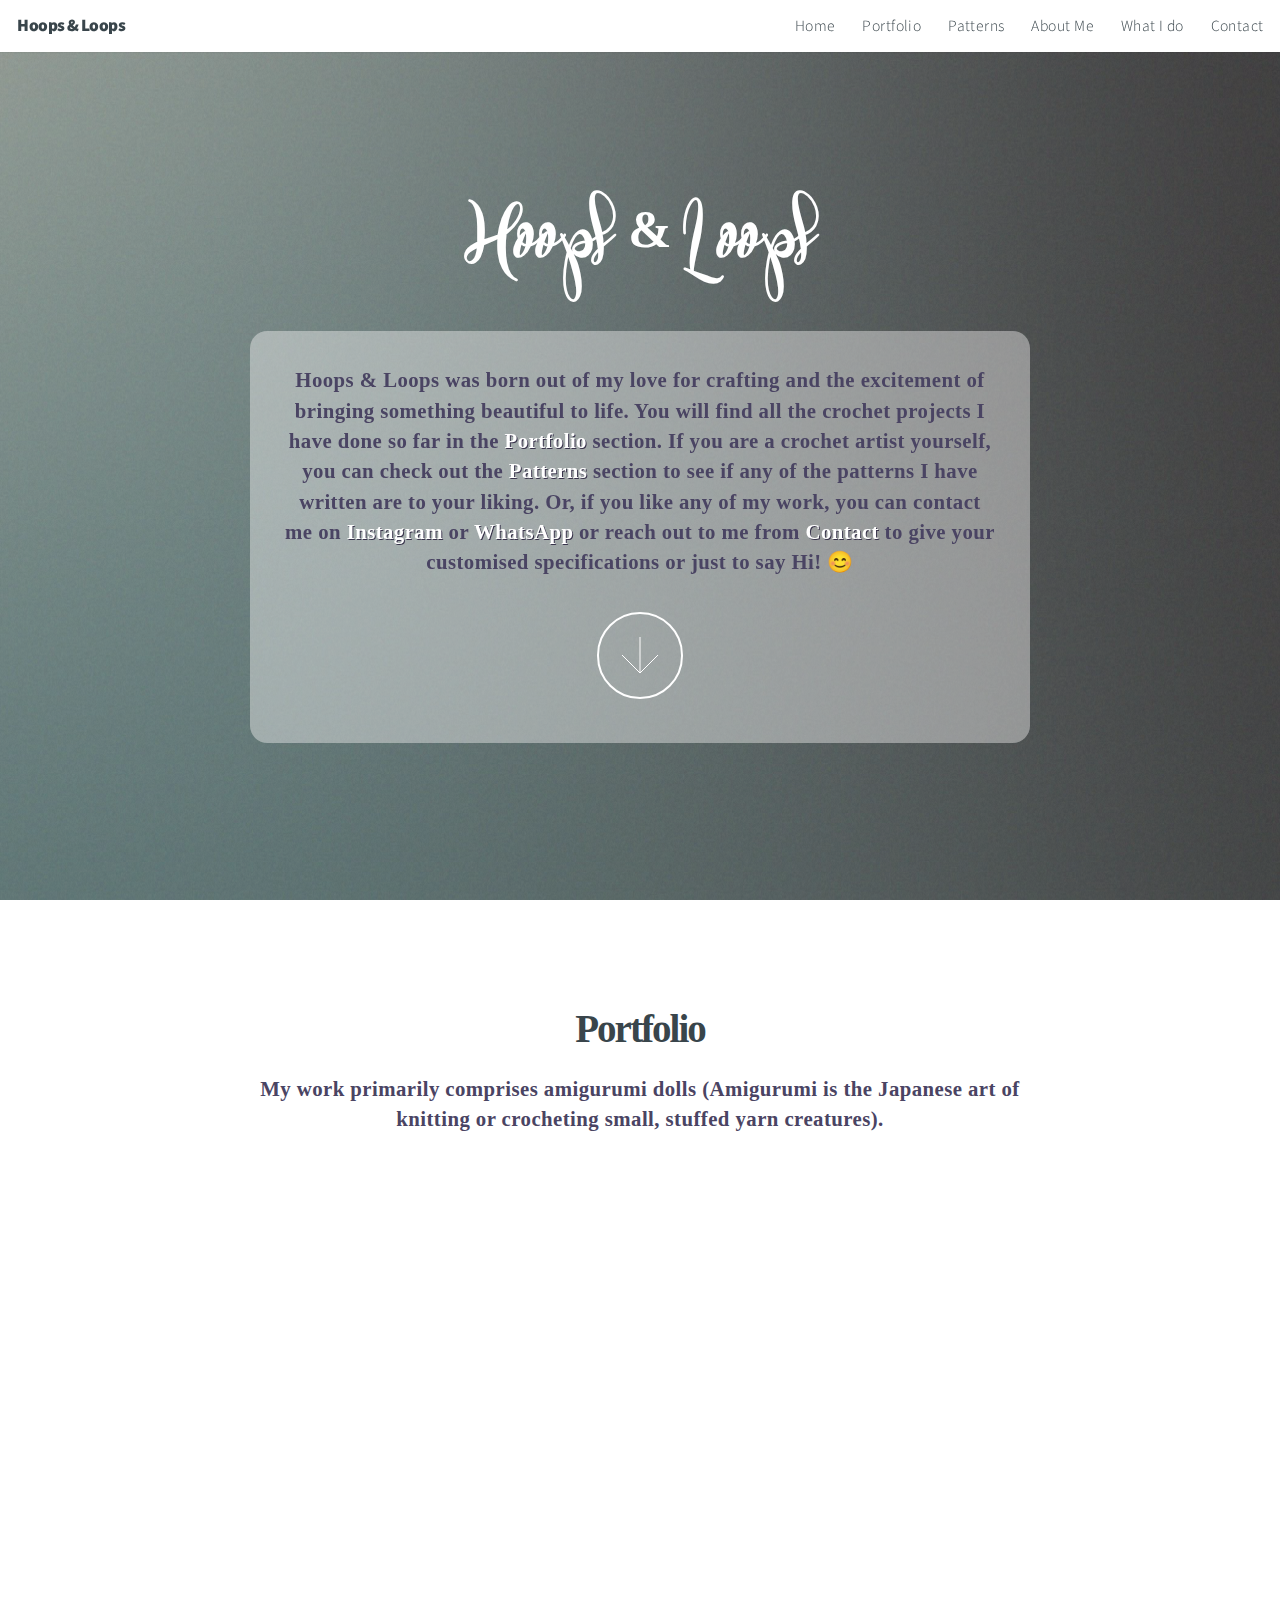
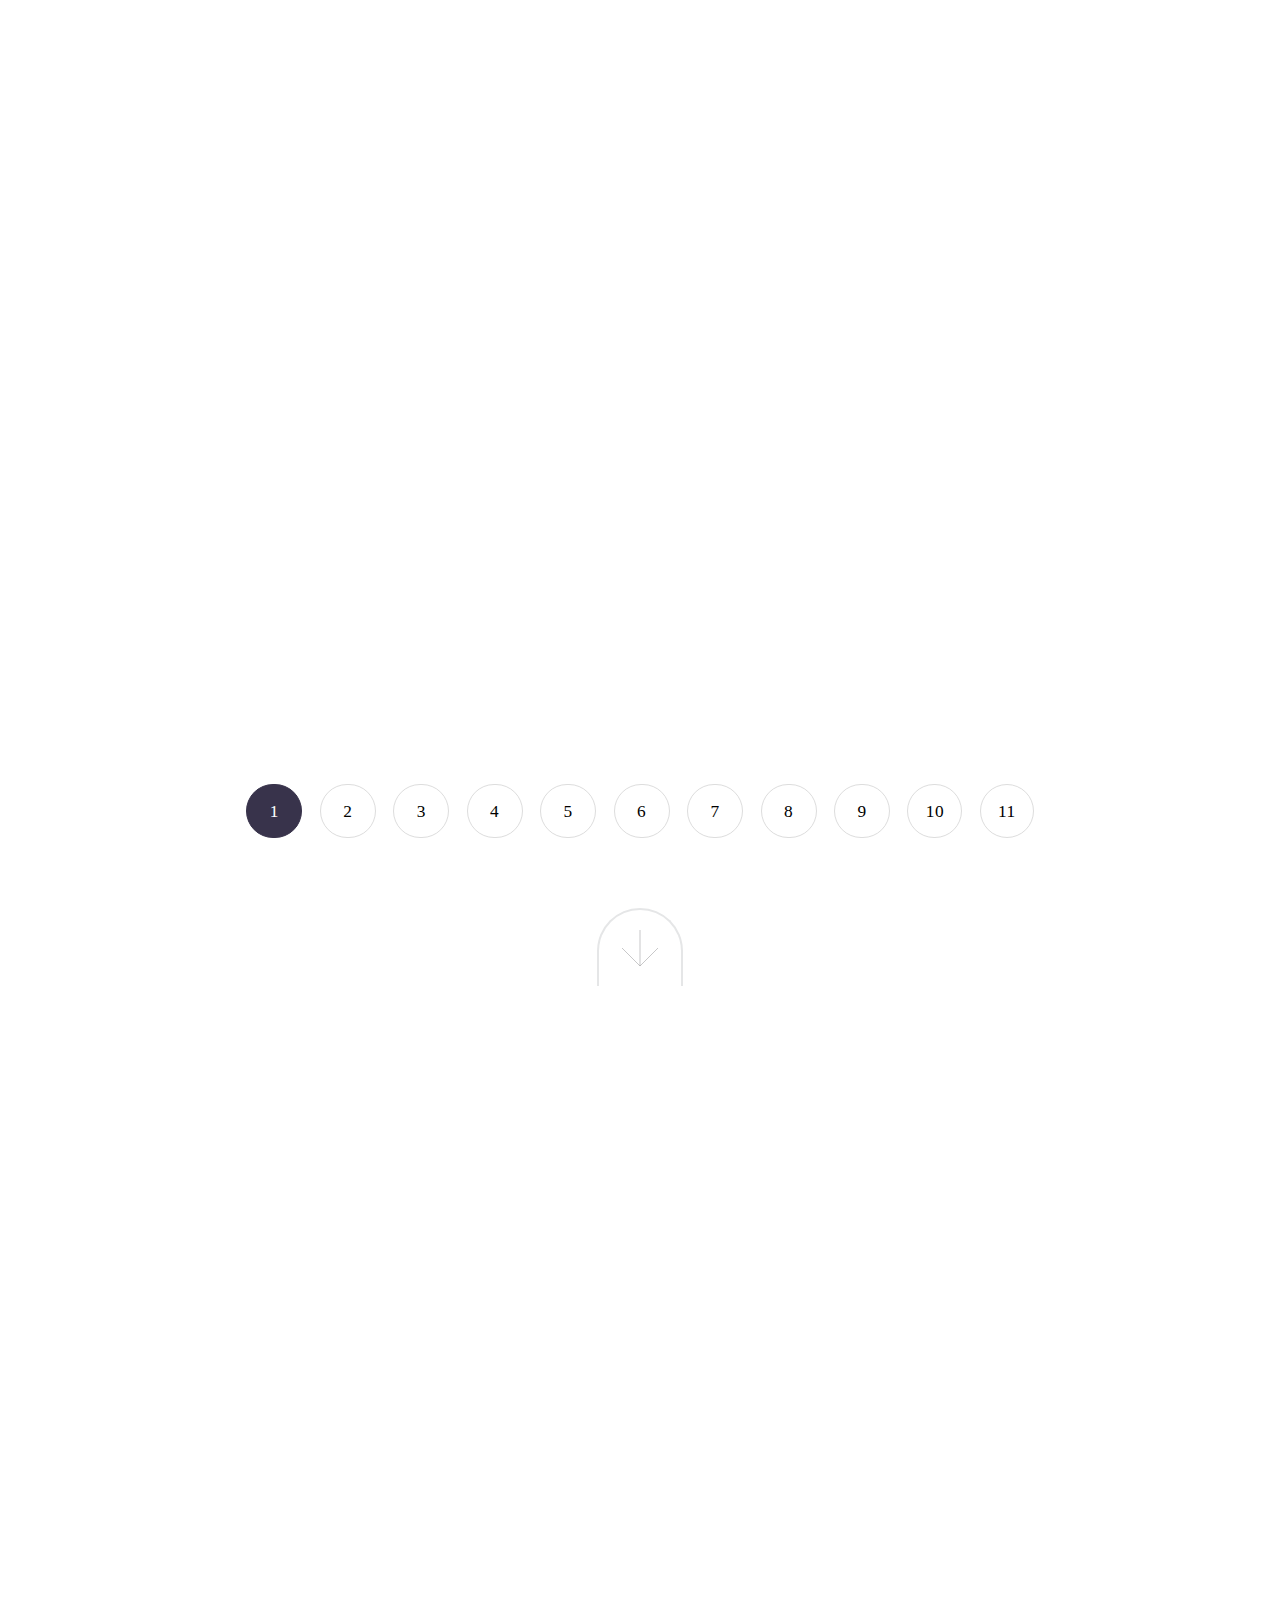
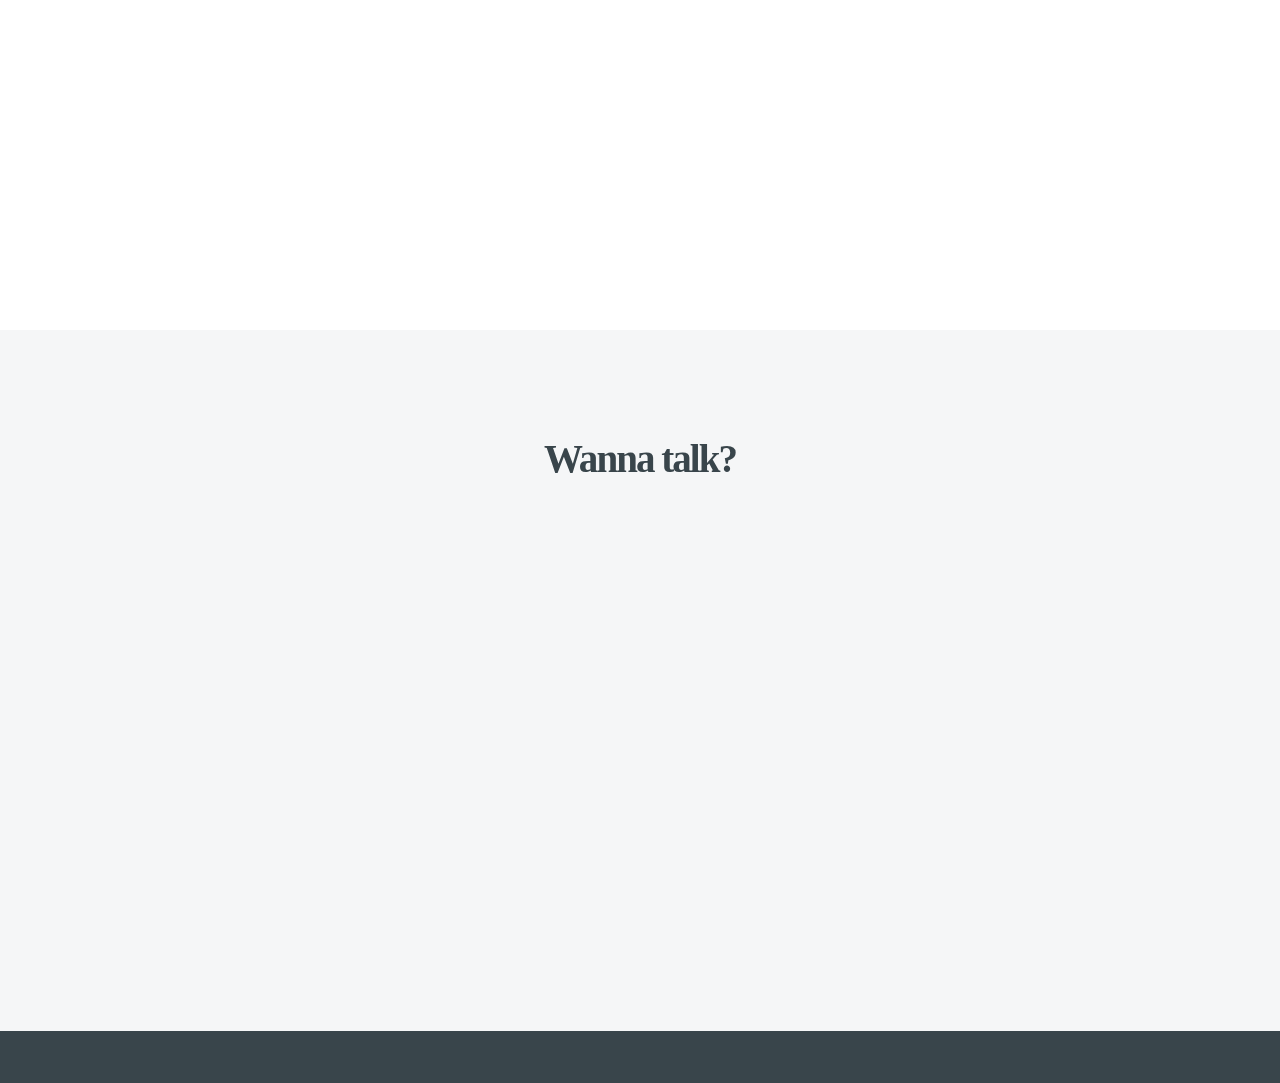
==== commit 452b3588: "Added Patterns section; Created an object with portfolio gallery info" ====
--- a/index.html
+++ b/index.html
@@ -31,11 +31,11 @@
 
 		<!-- Intro -->
 			<section id="intro" class="main style1 dark fullscreen">
-				<div class="content">
-					<header>
-						<h2>Welcome to Hoops & Loops!</h2>
-					</header>
-					<p>Hoops & Loops was born out of my love for crafting and the excitement of bringing something beautiful to life. You will find all the crochet projects I have done so far in the <a href="#portfolio">Portfolio</a> section. If you like any of my work, you can contact me by clicking enquire to give your customised specifications. If you are a crochet artist yourself, you can check out the <a href="#patterns">Patterns</a> section to see if any of the patterns I have written are to your liking. You can also reach out to me at <a href="#contact">Contact</a> for any queries or just to say Hi! 😊</p>
+				<header>
+					<h2>Hoops & Loops</h2>
+				</header>
+				<div class="content box bgtext">
+					<p>Hoops & Loops was born out of my love for crafting and the excitement of bringing something beautiful to life. You will find all the crochet projects I have done so far in the <a href="#portfolio">Portfolio</a> section. If you are a crochet artist yourself, you can check out the <a href="#patterns">Patterns</a> section to see if any of the patterns I have written are to your liking. Or, if you like any of my work, you can contact me on <a href="https://www.instagram.com/_hoops.and.loops_" target="_blank">Instagram</a> or <a href="https://wa.me/9946525977">WhatsApp</a> or reach out to me from <a href="#contact">Contact</a> to give your customised specifications or just to say Hi! 😊</p>
 					<footer>
 						<a href="#portfolio" class="button style2 down">More</a>
 					</footer>
@@ -47,18 +47,50 @@
 				<div id="addpagination" class="content">
 					<header>
 						<h2>Portfolio</h2>
-						<!-- <p>My work primarily consist of amigurumi dolls (Amigurumi is the Japanese art of knitting or crocheting small, stuffed yarn creatures). </p> -->
+						<p>My work primarily comprises amigurumi dolls (Amigurumi is the Japanese art of knitting or crocheting small, stuffed yarn creatures). </p>
 					</header>
 
 					<!-- Gallery  -->
 						<div class="gallery"></div>
 
 				</div>
+				<a href="#patterns" class="button style2 down anchored">Next</a>
+			</section>	
+
+		<!-- Patterns	 -->
+			<section id="patterns" class="main style2 left dark fullscreen">
+				<div class="content">
+					<header>
+						<h2>Patterns</h2>
+						<p>These are a few of the patterns that I have written. They are absolutely free!</p>
+					</header>
+				</div>
+				<div class="separator"></div>
+				
+				<a href="pattern.html?item=naruto" target="_blank" class="content box patternbox">
+					<span class="img">
+						<img src="images/thumbs/66.jpg" class="patternimage" title="Naruto" alt="Naruto" />
+					</span>
+					<span class="desc">Crochet Pattern for Naruto - Intermediate level</span>
+					<span class="enter">
+						<img src="assets/css/images/right-arrow.svg" class="arrow" alt="Tap to open pattern">
+					</span>
+				</a>
+				<div class="separator"></div>
+				<a href="pattern.html?item=mrbean" target="_blank" class="content box patternbox">
+					<span class="img">
+						<img src="images/thumbs/56.jpg" class="patternimage" title="Mr. Bean's Teddy Bear" alt="Mr. Bean's Teddy Bear" />
+					</span>
+					<span class="desc">Crochet Pattern for Mr. Bean's Teddy - Beginner level</span>
+					<span class="enter">
+						<img src="assets/css/images/right-arrow.svg" class="arrow" alt="Tap to open pattern">
+					</span>
+				</a>
 				<a href="#aboutme" class="button style2 down anchored">Next</a>
-			</section>		
+			</section>	
 
 		<!-- Two -->
-			<section id="aboutme" class="main style2 left dark fullscreen">
+			<section id="aboutme" class="main style2 right dark fullscreen">
 				<div class="content box style2">
 					<header>
 						<h2>About Me</h2>
@@ -70,7 +102,7 @@
 			</section>
 
 			<!-- One -->
-				<section id="mywork" class="main style2 right dark fullscreen">
+				<section id="mywork" class="main style2 left dark fullscreen">
 					<div class="content box style2">
 						<header>
 							<h2>What I do</h2>
@@ -107,16 +139,6 @@
 		<!-- Footer -->
 			<footer id="footer">
 
-				
-					<ul class="icons">
-						<li><a href="#" class="icon brands fa-twitter"><span class="label">Twitter</span></a></li>
-						<li><a href="#" class="icon brands fa-facebook-f"><span class="label">Facebook</span></a></li>
-						<li><a href="#" class="icon brands fa-instagram"><span class="label">Instagram</span></a></li>
-						<li><a href="#" class="icon brands fa-linkedin-in"><span class="label">LinkedIn</span></a></li>
-						<li><a href="#" class="icon brands fa-dribbble"><span class="label">Dribbble</span></a></li>
-						<li><a href="#" class="icon brands fa-pinterest"><span class="label">Pinterest</span></a></li>
-					</ul>
-
 			</footer>
 
 		<!-- Scripts -->
--- a/assets/css/main.css
+++ b/assets/css/main.css
@@ -1,5 +1,10 @@
 @import url("https://fonts.googleapis.com/css?family=Source+Sans+Pro:300,900");
 @import url("fontawesome-all.min.css");
+
+@font-face {
+	font-family: "TitleFont";
+	src: url(DorothySpring-rvgVx.ttf) format("truetype");
+}
 
 /*
 	Big Picture by HTML5 UP
@@ -622,8 +627,9 @@
 
 	.box {
 		background: #ffffff;
-		color: #39454b;
+		color: #38334b;
 		padding: 2em;
+		border-radius: 1em;
 	}
 
 		.box > :last-child {
@@ -632,6 +638,10 @@
 
 		.box.style2 {
 			padding: 2.5em;
+		}
+
+		.box.patternbox {
+			padding: 1em;
 		}
 
 		.box .successmsg {
@@ -639,6 +649,10 @@
 			visibility: hidden;
 		}
 
+		.box.bgtext {
+			background-color: rgba(254, 253, 253, 0.4);
+		}
+
 		@media screen and (max-width: 736px) {
 
 			.box {
@@ -648,6 +662,9 @@
 				.box.style2 {
 					padding: 1.5em 1.25em 1.5em 1.25em;
 					background-color: rgba(255, 255, 255, 0.9);
+				}
+				.box.bgtext {
+					background-color: rgba(254, 253, 253, 0.4);
 				}
 
 		}
@@ -1964,20 +1981,31 @@
 		}
 
 			.main.style1 h2 {
-				font-size: 2.5em;
+				font-family: TitleFont;
+				font-size: 3em;
+				font-weight: 900;
 				line-height: 1em;
-				color: #ff3385;
-				text-shadow: 2px 2px 2px #000000;
+				color: #ffffff;
+				margin-bottom: 1em;
+				/* text-shadow: 1px 1px #38334b; */
 			}
 
 			.main.style1 p {
+				font-size: 1.2em;
 				font-weight: 900;
-				color: #e5cddc;
-				text-shadow: 2px 2px 2px #000000;
+				color: #4a4463;
+				/* text-shadow: 1px 1px #38334b	; */
 			}
 
 			.main.style1 p a {
-				color: #eca9d2;
+				/* font-family: cursive; */
+				color: #ffffff;
+				text-decoration: none;
+				text-shadow: 1px 1px #38334b;
+			}
+
+			.main.style1 p a:hover {
+				font-size: 1.2em;
 			}
 
 			.main.style1 > .content {
@@ -2056,6 +2084,12 @@
 			text-align: center;
 			padding: 6em 0 6em 0;
 		}
+			.main.style3 p {
+				font-size: 1.2em;
+				font-weight: 900;
+				color: #4a4463;
+				/* text-shadow: 1px 1px #38334b; */
+			}
 
 			.main.style3 .content > header {
 				margin-bottom: 2em;
@@ -2079,7 +2113,7 @@
 			.main.style3 .pagination a {
 				color: black;
 				float: left;
-				padding: 1em 1.2em;
+				padding: 1em 1.3em;
 				text-decoration: none;
 				transition: background-color .3s;
 				border: 1px solid #ddd;
@@ -2088,10 +2122,14 @@
 				line-height: 1em;
 			}
 
+			.main.style3 .pagination a.doubledigit {
+				padding: 1em 1em;				
+			}
+
 			.main.style3 .pagination a.active {
-				background-color: #0a012a;
+				background-color: #38334b;
 				color: white;
-				border: 1px solid #0a012a;
+				border: 1px solid #38334b;
 			}
 
 			.main.style3 .pagination a:hover:not(.active) {
@@ -2121,6 +2159,45 @@
 				.main.dark .button.style2.down {
 					background-image: url("images/dark-arrow.svg");
 				}
+		.main .separator {
+			height: 2em;
+		}
+
+		.main .patternbox {
+			display: flex;
+			flex-direction: row;
+			justify-content: space-between;
+		}
+		
+			.main .patternbox .img {
+				display: flex;
+				justify-content: center;
+			}
+
+			.main .patternbox .desc {
+				display: flex;
+				justify-content: center;
+				align-items: center;
+				color: #38334b;
+				margin-left: 2em;
+			}
+
+			.main .patternbox .enter {
+				display: flex;
+				justify-content: end;
+			}
+
+			.main .patternbox .arrow {
+				width: 1.5em;
+			}
+
+			.main .patternbox .patternimage {
+				position: relative;
+				display: inline-block;
+				width: 4em;
+				object-fit: contain;
+				border-radius: 1em;
+			}
 
 		body.is-touch .main {
 			background-attachment: scroll !important;
@@ -2292,7 +2369,7 @@
 /* Intro */
 
 	#intro {
-		background: url("images/overlay.png"), url("../../images/intro.jpg");
+		background: url("images/overlay.png"), url("../../images/two.jpg");
 		background-size: 256px 256px, cover;
 		background-attachment: fixed, fixed;
 		background-position: top left, bottom center;
@@ -2312,6 +2389,15 @@
 
 	#aboutme {
 		background: url("images/overlay.png"), url("../../images/two.jpg");
+		background-size: 256px 256px, cover;
+		background-attachment: fixed, fixed;
+		background-position: top left, center center;
+	}
+
+/* Three */
+
+	#patterns {
+		background: url("images/overlay.png"), url("../../images/one.jpg");
 		background-size: 256px 256px, cover;
 		background-attachment: fixed, fixed;
 		background-position: top left, center center;
